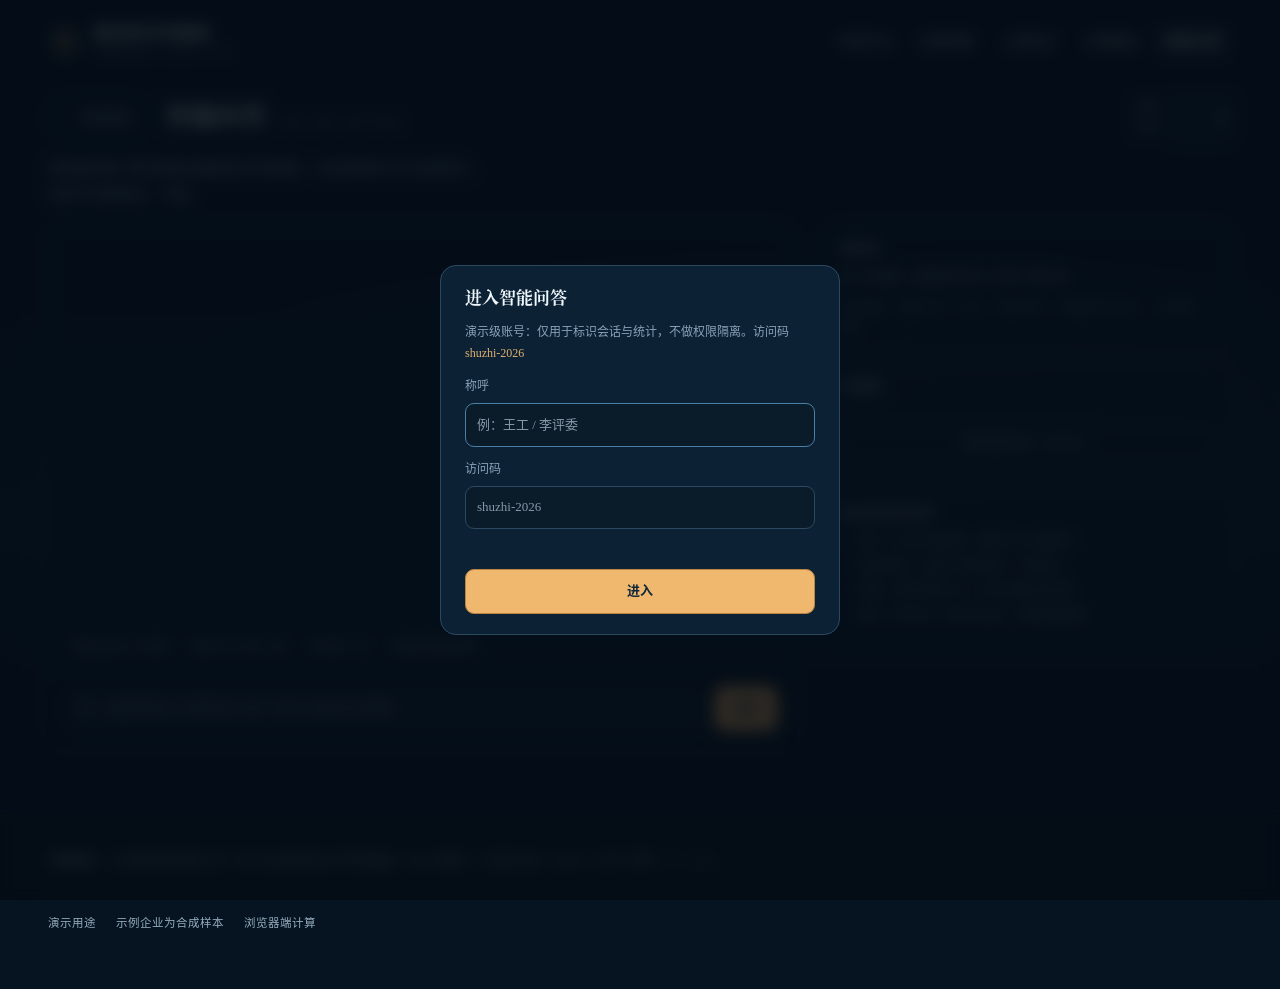
==== ask.html @ d2959f2c "site: 新增智能问答页（多轮/工具调用/检索/编排/可观测/兜底）" ====
<!DOCTYPE html>
<html lang="zh-CN">
<head>
<meta charset="utf-8">
<meta name="viewport" content="width=device-width, initial-scale=1">
<title>智能问答 · 数改指导智能体</title>
<meta name="description" content="按官方判据回答等级、缺口、改造顺序、投入产出与政策依据；每条回答都带可回查的依据。">
<meta name="theme-color" content="#071a2b">
<link rel="icon" href="data:image/svg+xml,%3Csvg xmlns='http://www.w3.org/2000/svg' viewBox='0 0 32 32'%3E%3Crect width='32' height='32' rx='7' fill='%231a1916'/%3E%3Ctext x='16' y='23' font-size='17' text-anchor='middle' fill='%23fbfaf7' font-family='serif'%3E数%3C/text%3E%3C/svg%3E">
<link rel="stylesheet" href="assets/styles.css?v=20261107">
<link rel="stylesheet" href="assets/redesign.css?v=20261107">
<link rel="stylesheet" href="assets/motion-hero.css?v=20261107">
<link rel="stylesheet" href="assets/spectacle.css?v=20261107">
<link rel="stylesheet" href="assets/typography.css?v=20261107">
<link rel="stylesheet" href="assets/continuity.css?v=20261107">
<link rel="stylesheet" href="assets/hero-editorial.css?v=20261107">
<link rel="stylesheet" href="assets/subpage.css?v=20261107">
<link rel="stylesheet" href="assets/ai-card.css?v=20261107">
<link rel="stylesheet" href="assets/agent/agent.css?v=20261107">
</head>
<body class="page-ask">
<a class="skip-link" href="#main">跳到主要内容</a>

<header class="topbar" id="topbar">
  <div class="topbar-inner">
    <a class="brand" href="index.html" aria-label="数改指导智能体 首页">
      <span class="brand-mark" aria-hidden="true">数</span>
      <span class="brand-text">
        <span class="brand-name">数改指导智能体</span>
        <span class="brand-sub">工信厅企业〔2024〕56 号</span>
      </span>
    </a>
    <nav class="topnav" aria-label="页面导航">
      <a href="index.html#method">评测方法</a>
      <a href="index.html#scenario-atlas">应用场景</a>
      <a href="highlights.html">工具亮点</a>
      <a href="report.html">示例报告</a>
      <a href="ask.html" class="is-current" aria-current="page">智能问答</a>
    </nav>
  </div>
</header>

<main id="main" class="ask-shell">

  <section class="subpage-bar ask-bar">
    <div class="subpage-bar-head">
      <a class="subpage-back" href="report.html">
        <span aria-hidden="true">←</span> 返回报告
      </a>
      <h1 class="subpage-title">智能问答 <small>ASK THE ADVISOR</small></h1>
      <div class="ask-fixture">
        <span>示例企业</span>
        <select id="ask-fixture" aria-label="选择示例企业"></select>
      </div>
    </div>
    <p class="subpage-lede">
      回答里的每个数字都来自确定性评测结果，涉及政策的句子会挂原文。检索不到就直说，不编。
    </p>
  </section>

  <div class="ask-grid">

    <section class="ask-chat" aria-label="对话">
      <div id="ask-flow" class="ask-flow" role="log" aria-live="polite"></div>

      <div class="ask-suggest">
        <button type="button" data-q="我现在是什么等级？">我现在是什么等级？</button>
        <button type="button" data-q="还差多少分到 3 级？">还差多少分到 3 级？</button>
        <button type="button" data-q="先改哪一步？">先改哪一步？</button>
        <button type="button" data-q="有哪些政策依据？">有哪些政策依据？</button>
      </div>

      <form id="ask-form" class="ask-composer" autocomplete="off">
        <label class="sr-only" for="ask-input">输入问题</label>
        <input id="ask-input" type="text" placeholder="例：设备管理这个场景现在几级？先补它还是先补质量？" />
        <button type="submit" class="ask-send">发送</button>
      </form>
    </section>

    <aside class="ask-side" aria-label="运行信息">
      <section class="panel">
        <h2 class="panel__title">调用链 <span id="trace-status" class="panel__hint"></span></h2>
        <ol id="trace-list" class="trace">
          <li class="trace__empty">发一条问题，这里会显示这一轮走了哪几步。</li>
        </ol>
        <p class="panel__foot">识别意图 → 编排工具 → 执行 → 组织回答 → 自检数字与引用 →（必要时）兜底</p>
      </section>

      <section class="panel">
        <h2 class="panel__title">可观测</h2>
        <dl id="metrics" class="metrics"></dl>
        <ul id="event-list" class="events"></ul>
        <button id="export-log" type="button" class="panel__btn">导出会话日志（JSONL）</button>
      </section>

      <section class="panel panel--note">
        <h2 class="panel__title">这套问答的边界</h2>
        <ul class="limits">
          <li>数字：只读评测结果，模板不产生新数字</li>
          <li>政策/案例：检索不到就明说，不编条文</li>
          <li>意图：规则匹配为主，问法太偏会走兜底</li>
          <li>账号：演示级，仅标识会话，不做权限隔离</li>
        </ul>
      </section>
    </aside>

  </div>
</main>

<div id="ask-gate" class="gate" hidden>
  <form id="gate-form" class="gate__card">
    <h2>进入智能问答</h2>
    <p class="gate__note">演示级账号：仅用于标识会话与统计，不做权限隔离。访问码 <code>shuzhi-2026</code></p>
    <label class="gate__field">称呼
      <input id="gate-name" type="text" placeholder="例：王工 / 李评委" autocomplete="off">
    </label>
    <label class="gate__field">访问码
      <input id="gate-code" type="password" placeholder="shuzhi-2026">
    </label>
    <p id="gate-error" class="gate__error" role="alert"></p>
    <button type="submit" class="gate__btn">进入</button>
  </form>
</div>

<footer class="footer">
  <div class="footer-inner">
    <p><strong>判据基准</strong>：工业和信息化部办公厅《中小企业数字化水平评测指标（2024 年版）》（工信厅企业〔2024〕56 号）附件（一）（二）。</p>
    <div class="footer-meta">
      <span>演示用途</span>
      <span>示例企业为合成样本</span>
      <span>浏览器端计算</span>
    </div>
  </div>
</footer>

<script src="assets/provenance.js?v=20261107"></script>
<script src="assets/agent/kb.js?v=20261107"></script>
<script src="assets/agent/tools.js?v=20261107"></script>
<script src="assets/agent/graph.js?v=20261107"></script>
<script src="assets/agent/agent.js?v=20261107"></script>
<script src="assets/agent/ui.js?v=20261107"></script>
</body>
</html>
---- assets/styles.css ----
/* ==========================================================================
   数改指导智能体 · 界面体系
   设计语言：审计报告的纸感 × 数据产品的精度
   约束：不用渐变（除首屏微光）、不用大圆角、不用投影堆叠
   ========================================================================== */

/* 深色沉浸：近黑蓝底 + 单一暖光 + 大面积留白 */
:root {
  color-scheme: dark;

  --paper: #08090d;
  --paper-2: #0c0e13;
  --card: #171a21;
  --card-2: #1f232c;

  --ink: #f4f1ea;
  --ink-2: #b6b3ab;
  --ink-3: #8f8c84;
  --ink-4: #6b6861;

  --line: #282c36;
  --line-2: #343945;
  --line-3: #464c5a;

  --accent: #7fb3e8;
  --accent-2: #9dc9f2;
  --accent-wash: #101a26;
  --accent-line: #223344;

  --brass: #eda85a;
  --brass-wash: #1f1709;
  --brass-line: #46331a;

  --clay: #e27e6c;
  --clay-wash: #241312;
  --clay-line: #4a241f;

  --moss: #6ec29a;
  --moss-wash: #0e1e17;

  --mark-bg: rgba(237, 168, 90, .22);
  --glow-warm: rgba(237, 168, 90, .14);
  --glow-cool: rgba(127, 179, 232, .10);

  --shadow-1: 0 1px 2px rgba(0, 0, 0, .5);
  --shadow-2: 0 2px 8px rgba(0, 0, 0, .45), 0 16px 40px -20px rgba(0, 0, 0, .8);
  --shadow-3: 0 1px 3px rgba(0, 0, 0, .5), 0 24px 60px -28px rgba(0, 0, 0, .9);

  --font-display: "PingFang SC", "Hiragino Sans GB", "Microsoft YaHei",
    "Source Han Sans SC", "Noto Sans CJK SC", -apple-system, sans-serif;
  --font-body: -apple-system, BlinkMacSystemFont, "Segoe UI", "PingFang SC",
    "Hiragino Sans GB", "Microsoft YaHei", "Source Han Sans SC", sans-serif;
  --font-mono: "SF Mono", "JetBrains Mono", "Cascadia Mono", Consolas,
    "Liberation Mono", monospace;

  --r-1: 3px;
  --r-2: 6px;
  --r-3: 10px;
  --r-4: 14px;

  --ease-out: cubic-bezier(.22, 1, .36, 1);
  --ease-in-out: cubic-bezier(.65, 0, .35, 1);
  --t-fast: 140ms;
  --t-mid: 260ms;
  --t-slow: 520ms;
  --t-reveal: 780ms;

  --measure: 1120px;
  --gutter: clamp(20px, 4vw, 48px);
}

* { box-sizing: border-box; }
[hidden] { display: none !important; }

html {
  -webkit-text-size-adjust: 100%;
  scroll-behavior: smooth;
  background: var(--paper);
}

/* 全站两束环境光，只做氛围，不承载信息 */
body::before {
  content: "";
  position: fixed; inset: 0; z-index: 0; pointer-events: none;
  background:
    radial-gradient(1100px 620px at 76% -12%, var(--glow-warm), transparent 62%),
    radial-gradient(900px 520px at 4% 4%, var(--glow-cool), transparent 58%);
}
body > * { position: relative; z-index: 1; }

body {
  margin: 0;
  background: var(--paper);
  color-scheme: dark;
  color: var(--ink);
  font-family: var(--font-body);
  font-size: 15px;
  line-height: 1.72;
  -webkit-font-smoothing: antialiased;
  text-rendering: optimizeLegibility;
}

h1, h2, h3, h4 {
  margin: 0;
  font-weight: 500;
  line-height: 1.28;
  letter-spacing: -.005em;
}
p { margin: 0 0 .7em; }
a { color: var(--accent); text-decoration: none; }
a:hover { text-decoration: underline; text-underline-offset: 3px; }

code, .mono { font-family: var(--font-mono); font-variant-numeric: tabular-nums; }

:focus-visible {
  outline: 2px solid var(--accent);
  outline-offset: 3px;
  border-radius: 2px;
}

.sr-only {
  position: absolute; width: 1px; height: 1px; padding: 0; margin: -1px;
  overflow: hidden; clip: rect(0 0 0 0); white-space: nowrap; border: 0;
}

.skip-link {
  position: fixed; left: 12px; top: -100px; z-index: 200;
  background: var(--ink); color: var(--paper);
  padding: 10px 18px; border-radius: var(--r-2); font-size: 14px;
  transition: top var(--t-fast) var(--ease-out);
}
.skip-link:focus { top: 12px; }

/* ---------------------------------------------------------------- 顶栏 */

.topbar {
  position: fixed; top: 0; left: 0; right: 0; z-index: 60;
  background: transparent;
  border-bottom: 1px solid transparent;
  transition: border-color var(--t-mid) var(--ease-out),
    background var(--t-mid) var(--ease-out),
    backdrop-filter var(--t-mid) var(--ease-out);
}
.topbar.is-stuck {
  background: rgba(8, 9, 13, .82);
  backdrop-filter: saturate(180%) blur(16px);
  -webkit-backdrop-filter: saturate(180%) blur(16px);
  border-bottom-color: var(--line);
}

.topbar-inner {
  max-width: var(--measure);
  margin: 0 auto;
  padding: 14px var(--gutter);
  display: flex; align-items: center; gap: 20px;
}

.brand { display: flex; align-items: center; gap: 11px; min-width: 0; text-decoration: none; }
.brand:hover { text-decoration: none; }
.brand-mark {
  width: 30px; height: 30px; flex: none;
  display: grid; place-items: center;
  background: rgba(255, 255, 255, .92); color: #12110d;
  border-radius: var(--r-2);
  font-family: var(--font-display);
  font-size: 15px; line-height: 1;
  padding-top: 2px;
}
.brand-text { display: flex; flex-direction: column; line-height: 1.3; min-width: 0; }
.brand-name {
  font-size: 15px; font-weight: 500; color: #fff; letter-spacing: .01em;
}
.brand-sub {
  font-size: 11.5px; color: rgba(255, 255, 255, .5); letter-spacing: .04em;
  font-family: var(--font-mono);
}

.topnav { margin-left: auto; display: flex; align-items: center; gap: 4px; }
.topnav a {
  font-size: 13.5px; color: rgba(255, 255, 255, .74); padding: 6px 11px;
  border-radius: var(--r-2); transition: background var(--t-fast) var(--ease-out),
    color var(--t-fast) var(--ease-out);
}
.topnav a:hover { background: rgba(255, 255, 255, .1); color: #fff; text-decoration: none; }

.status {
  display: inline-flex; align-items: center; gap: 7px;
  font-size: 12px; color: rgba(255, 255, 255, .72);
  padding: 5px 11px;
  border: 1px solid rgba(255, 255, 255, .2);
  border-radius: 100px;
  white-space: nowrap;
}
.status::before {
  content: ""; width: 6px; height: 6px; border-radius: 50%;
  background: var(--ink-4);
  transition: background var(--t-mid) var(--ease-out);
}
.status[data-state="online"] { color: #9fd4bb; border-color: rgba(255, 255, 255, .2); }
.status[data-state="online"]::before { background: var(--moss); box-shadow: 0 0 0 3px var(--moss-wash); }
.status[data-state="local"] { color: var(--brass); }
.status[data-state="local"]::before { background: var(--brass); box-shadow: 0 0 0 3px var(--brass-wash); }

/* ---------------------------------------------------------------- 首屏（摄影图 + 叠字） */

.hero {
  position: relative;
  min-height: clamp(600px, 90vh, 960px);
  display: flex; align-items: center;
  overflow: hidden;
  border-bottom: 1px solid var(--line);
}

.hero-bg {
  position: absolute; inset: 0;
  background: #06070a;
  overflow: hidden;
}
/* 图与遮罩分离：滤镜只作用于照片，不污染渐变 */
.hero-bg::before {
  content: "";
  position: absolute; inset: -2%;
  background: url("img/hero-golden.jpg") center right / cover no-repeat;
  filter: brightness(1.02) saturate(1.02) contrast(1.02);
  animation: hero-drift 28s var(--ease-out) forwards;
}
.hero-bg::after {
  content: "";
  position: absolute; inset: 0;
  background:
    linear-gradient(100deg,
      rgba(5, 6, 9, .97) 0%,
      rgba(5, 6, 9, .93) 26%,
      rgba(5, 6, 9, .72) 46%,
      rgba(5, 6, 9, .18) 66%,
      rgba(5, 6, 9, 0) 78%),
    linear-gradient(180deg,
      rgba(5, 6, 9, .55) 0%,
      rgba(5, 6, 9, 0) 16%,
      rgba(5, 6, 9, 0) 68%,
      rgba(8, 9, 13, .96) 100%);
}

@keyframes hero-drift {
  from { transform: scale(1.08); }
  to { transform: scale(1.0); }
}

.hero-copy {
  position: relative;
  max-width: 1120px;
  width: 100%;
  margin: 0 auto;
  padding: 110px var(--gutter) 96px;
}

.eyebrow {
  display: inline-flex; align-items: center; gap: 10px;
  font-size: 11.5px; letter-spacing: .1em;
  color: rgba(255, 255, 255, .62);
  font-family: var(--font-mono);
  margin-bottom: 30px;
  text-transform: none;
}
.eyebrow::before {
  content: ""; width: 26px; height: 1px; background: rgba(255, 255, 255, .42);
}

.hero h1 {
  font-family: var(--font-display);
  font-size: clamp(31px, 5.2vw, 72px);
  line-height: 1.1;
  letter-spacing: -.04em;
  font-weight: 700;
  color: #ffffff;
  max-width: 13.6em;
  text-shadow: 0 2px 40px rgba(0, 0, 0, .5);
}
.hero h1 em {
  font-style: normal;
  color: #f5c381;
}

.lede {
  margin-top: 28px;
  font-size: 15px;
  line-height: 1.85;
  color: rgba(255, 255, 255, .78);
  max-width: 31em;
  text-shadow: 0 1px 20px rgba(0, 0, 0, .5);
}

.hero-actions { display: flex; gap: 12px; flex-wrap: wrap; margin-top: 38px; }

.btn {
  font: inherit; font-size: 14px;
  cursor: pointer;
  padding: 12px 24px;
  border-radius: 100px;
  border: 1px solid rgba(255, 255, 255, .2);
  background: rgba(255, 255, 255, .06);
  color: #fff;
  backdrop-filter: blur(12px);
  -webkit-backdrop-filter: blur(12px);
  display: inline-flex; align-items: center; gap: 8px;
  transition: background var(--t-fast) var(--ease-out),
    border-color var(--t-fast) var(--ease-out),
    transform var(--t-fast) var(--ease-out),
    box-shadow var(--t-fast) var(--ease-out);
}
.btn:hover { background: rgba(255, 255, 255, .14); border-color: rgba(255, 255, 255, .34); }
.btn:active { transform: scale(.985); }
.btn[disabled] { opacity: .5; cursor: not-allowed; transform: none; }

.btn-primary {
  background: #ffffff;
  border-color: #ffffff;
  color: #12110d;
  font-weight: 500;
  backdrop-filter: none;
  box-shadow: 0 6px 26px -8px rgba(0, 0, 0, .6);
}
.btn-primary:hover {
  background: #f4ede0; border-color: #f4ede0; color: #12110d;
  box-shadow: 0 10px 36px -8px rgba(0, 0, 0, .7);
}
.btn-ghost { background: transparent; border-color: transparent; color: var(--ink-2); backdrop-filter: none; }
.btn-ghost:hover { background: var(--card); border-color: transparent; }

.arrow { transition: transform var(--t-fast) var(--ease-out); }
.btn:hover .arrow { transform: translateX(3px); }

.hero-trust {
  margin-top: 56px;
  display: flex; gap: 22px; flex-wrap: wrap;
  font-size: 11px;
  color: rgba(255, 255, 255, .5);
  font-family: var(--font-mono);
  letter-spacing: .06em;
}
.hero-trust span { position: relative; padding-left: 13px; }
.hero-trust span::before {
  content: "";
  position: absolute; left: 0; top: 50%;
  width: 3px; height: 3px; margin-top: -1.5px;
  background: rgba(255, 255, 255, .42);
}

/* ---------------------------------------------------------- 方法三段 */

.method {
  max-width: var(--measure);
  margin: 0 auto;
  padding: clamp(56px, 7vw, 104px) var(--gutter) clamp(48px, 6vw, 88px);
  display: grid;
  grid-template-columns: repeat(3, 1fr);
  gap: 0;
}
.method article {
  padding: 0 clamp(20px, 2.4vw, 36px);
  border-left: 1px solid var(--line);
  position: relative;
}
.method article:first-child { border-left: 0; padding-left: 0; }
.method .num {
  font-family: var(--font-mono);
  font-size: 26px;
  line-height: 1;
  color: var(--brass);
  letter-spacing: -.02em;
  display: block;
  margin-bottom: 22px;
  opacity: .9;
}
.method h3 {
  font-size: 17px;
  color: var(--ink);
  margin-bottom: 10px;
  letter-spacing: -.01em;
}
.method p {
  font-size: 13.5px;
  color: var(--ink-3);
  margin: 0;
  line-height: 1.75;
  max-width: 26em;
}

/* ---------------------------------------------------------- 开始入口 */

.start {
  max-width: var(--measure);
  margin: 0 auto;
  padding: clamp(40px, 5vw, 72px) var(--gutter);
}
.start-inner {
  display: flex; align-items: center; gap: 32px; flex-wrap: wrap;
  padding: 30px 34px;
  border: 1px solid var(--line-2);
  border-radius: var(--r-4);
  background: linear-gradient(135deg, var(--card) 0%, var(--card-2) 100%);
  position: relative;
  overflow: hidden;
}
.start-inner::before {
  content: "";
  position: absolute; left: 0; top: 0; bottom: 0; width: 2px;
  background: var(--brass);
}
.start-copy { flex: 1 1 340px; min-width: 0; }
.start-copy h2 {
  font-size: clamp(18px, 2.1vw, 23px);
  margin-bottom: 9px;
  color: var(--ink);
  letter-spacing: -.015em;
}
.start-copy p {
  font-size: 13.5px; color: var(--ink-3); margin: 0; line-height: 1.7;
  max-width: 42em;
}
.start-actions { display: flex; gap: 10px; flex-wrap: wrap; }
.start-meta {
  display: flex; gap: 18px; flex-wrap: wrap;
  margin-top: 16px; font-size: 11px; color: var(--ink-4);
  font-family: var(--font-mono); letter-spacing: .04em;
}

/* ---------------------------------------------------------------- 面板 */

.section {
  max-width: var(--measure);
  margin: 0 auto;
  padding: clamp(40px, 5vw, 64px) var(--gutter);
}

.section-head { margin-bottom: 28px; }
.section-head h2 {
  font-family: var(--font-display);
  font-size: clamp(22px, 2.6vw, 30px);
  letter-spacing: -.01em;
}
.section-head p {
  margin-top: 8px; font-size: 13.5px; color: var(--ink-3); max-width: 46em;
}

/* 表单 */
.field-grid {
  display: grid; gap: 16px;
  grid-template-columns: repeat(auto-fit, minmax(180px, 1fr));
}
.field { display: flex; flex-direction: column; gap: 6px; min-width: 0; }
.field.wide { grid-column: span 2; }
.field > span {
  font-size: 12px; color: var(--ink-3); display: flex; align-items: baseline; gap: 6px;
}
.field .unit { color: var(--ink-4); font-size: 11px; font-family: var(--font-mono); }
.field input, .field select, select, input[type="text"], input[type="number"] {
  font: inherit; font-size: 14px;
  padding: 9px 11px;
  border: 1px solid var(--line-2);
  border-radius: var(--r-2);
  background: var(--card);
  color: var(--ink);
  width: 100%;
  transition: border-color var(--t-fast) var(--ease-out),
    box-shadow var(--t-fast) var(--ease-out);
}
.field input:hover, select:hover { border-color: var(--ink-4); }
.field input:focus, select:focus {
  outline: none;
  border-color: var(--accent);
  box-shadow: 0 0 0 3px var(--accent-wash);
}

.group-block { border: 0; padding: 0; margin: 0 0 34px; }
.group-block > legend {
  padding: 0 0 12px;
  font-size: 13px; font-weight: 500; color: var(--ink);
  border-bottom: 1px solid var(--line);
  width: 100%;
  display: flex; align-items: center; gap: 10px;
}
.group-block > legend .hint-inline { font-size: 11.5px; color: var(--ink-4); font-weight: 400; }

/* 折叠组 */
.acc {
  border: 1px solid var(--line);
  border-radius: var(--r-3);
  background: var(--card);
  margin-bottom: 10px;
  overflow: hidden;
}
.acc > summary {
  cursor: pointer; list-style: none;
  padding: 13px 16px;
  display: flex; align-items: center; gap: 10px;
  font-size: 13.5px; font-weight: 500; color: var(--ink);
  background: var(--card-2);
  transition: background var(--t-fast) var(--ease-out);
}
.acc > summary::-webkit-details-marker { display: none; }
.acc > summary:hover { background: var(--paper-2); }
.acc > summary .caret {
  width: 14px; color: var(--ink-4); flex: none;
  transition: transform var(--t-mid) var(--ease-out);
}
.acc[open] > summary .caret { transform: rotate(90deg); }
.acc > summary .count {
  margin-left: auto; font-size: 11.5px; color: var(--ink-3);
  font-weight: 400; font-family: var(--font-mono);
}
.acc > summary .dots { display: flex; gap: 3px; margin-left: 8px; }
.acc > summary .dot {
  width: 5px; height: 5px; border-radius: 50%; background: var(--line-2);
}
.acc > summary .dot.on { background: var(--accent); }

.acc-body { padding: 4px 16px 16px; }

/* 采集项 */
.item {
  padding: 16px 0;
  border-bottom: 1px solid var(--line);
}
.item:last-child { border-bottom: 0; }
.item-head { display: flex; align-items: baseline; gap: 9px; flex-wrap: wrap; margin-bottom: 8px; }
.item-no {
  font-family: var(--font-mono); font-size: 11px;
  color: var(--ink-2); background: var(--paper-2);
  border: 1px solid var(--line);
  border-radius: var(--r-1);
  padding: 0 5px;
  flex: none;
}
.item-title { font-size: 13.5px; color: var(--ink); line-height: 1.55; }
.item-meta {
  font-size: 11px; color: var(--ink-4); font-family: var(--font-mono);
  width: 100%;
}
.item select { max-width: 44em; }

.opts { display: grid; gap: 6px; }
.opt {
  display: flex; gap: 9px; align-items: flex-start;
  font-size: 13px; color: var(--ink-2); line-height: 1.6;
  padding: 5px 8px;
  border-radius: var(--r-1);
  cursor: pointer;
  transition: background var(--t-fast) var(--ease-out);
}
.opt:hover { background: var(--paper-2); }
.opt input { margin: 4px 0 0; flex: none; accent-color: var(--accent); }

.level-radios { display: flex; gap: 6px; flex-wrap: wrap; }
.level-radio {
  display: inline-flex; align-items: center; gap: 6px;
  font-size: 12.5px; color: var(--ink-2);
  padding: 5px 11px 5px 9px;
  border: 1px solid var(--line-2);
  border-radius: 100px;
  cursor: pointer;
  transition: all var(--t-fast) var(--ease-out);
}
.level-radio:hover { border-color: var(--ink-3); }
.level-radio:has(input:checked) {
  border-color: var(--accent); background: var(--accent-wash); color: var(--accent);
}
.level-radio input { margin: 0; accent-color: var(--accent); }

.level-desc {
  margin-top: 9px; font-size: 12.5px; line-height: 1.65;
  color: var(--ink-2);
  border-left: 2px solid var(--accent-line);
  padding-left: 11px;
  max-width: 54em;
}
.level-desc.none { color: var(--ink-4); border-left-color: var(--line-2); }

.official-levels { margin-top: 9px; }
.official-levels > summary {
  cursor: pointer; font-size: 12px; color: var(--ink-3);
  list-style: none; display: inline-flex; align-items: center; gap: 5px;
}
.official-levels > summary::-webkit-details-marker { display: none; }
.official-levels > summary::before { content: "▸"; font-size: 10px; }
.official-levels[open] > summary::before { content: "▾"; }
.official-levels dl { margin: 9px 0 0; display: grid; gap: 7px; }
.official-levels dt { font-size: 11.5px; color: var(--ink-4); font-family: var(--font-mono); }
.official-levels dd { margin: 0 0 7px; font-size: 12.5px; color: var(--ink-2); line-height: 1.68; max-width: 54em; }

.fixture-bar {
  display: flex; align-items: center; gap: 10px; flex-wrap: wrap;
  padding: 12px 16px;
  margin-bottom: 22px;
  border: 1px solid var(--line);
  border-radius: var(--r-3);
  background: var(--card);
}
.fixture-bar .label { font-size: 12px; color: var(--ink-3); }
.fixture-bar select { width: auto; max-width: 320px; font-size: 13px; }

.form-foot {
  display: flex; align-items: center; gap: 12px; flex-wrap: wrap;
  padding-top: 8px;
}
.form-status { font-size: 13px; color: var(--ink-3); }
.form-status.error { color: var(--clay); }

/* 进度 */
.progress {
  position: sticky; top: 60px; z-index: 20;
  margin: 0 calc(var(--gutter) * -.5) 18px;
  padding: 10px calc(var(--gutter) * .5);
  background: color-mix(in srgb, var(--paper) 92%, transparent);
  backdrop-filter: blur(8px);
  display: flex; align-items: center; gap: 14px;
}
.progress-bar {
  flex: 1; height: 4px; background: rgba(255, 255, 255, .08);
  border-radius: 2px; overflow: hidden;
}
.progress-fill {
  height: 100%; width: 0;
  background: linear-gradient(90deg, #b8792f, #eda85a);
  box-shadow: 0 0 12px rgba(237, 168, 90, .45);
  transition: width var(--t-slow) var(--ease-out);
}
.progress-text {
  font-size: 11.5px; color: var(--ink-3);
  font-family: var(--font-mono); white-space: nowrap;
}

/* ---------------------------------------------------------------- 结果 */

.result-head {
  max-width: var(--measure); margin: 0 auto;
  padding: clamp(40px, 4.4vw, 58px) var(--gutter) 0;
  scroll-margin-top: 62px;
}
.section, .start { scroll-margin-top: 62px; }

.gauge {
  display: grid;
  grid-template-columns: auto minmax(0, 1fr);
  gap: clamp(24px, 4vw, 56px);
  align-items: start;
  padding-bottom: 28px;
  border-bottom: 1px solid var(--line);
}
.gauge-score {
  display: flex; align-items: baseline; gap: 6px;
}
.gauge-num {
  font-family: var(--font-mono);
  font-size: clamp(56px, 8vw, 84px);
  line-height: .92;
  letter-spacing: -.04em;
  font-weight: 500;
  font-variant-numeric: tabular-nums;
  color: var(--ink);
}
.gauge-max { font-size: 15px; color: var(--ink-4); font-family: var(--font-mono); }
.gauge-label {
  font-size: 11.5px; color: var(--ink-3); letter-spacing: .05em;
  text-transform: uppercase; font-family: var(--font-mono);
  margin-bottom: 8px;
}
.gauge-right { padding-top: 2px; }

.level-title { display: flex; align-items: center; gap: 12px; flex-wrap: wrap; margin-bottom: 16px; }
.level-name {
  font-family: var(--font-display);
  font-size: clamp(20px, 2.4vw, 26px);
  color: var(--ink);
}
.level-chip {
  font-size: 11.5px; padding: 3px 10px; border-radius: 100px;
  border: 1px solid var(--accent-line); background: var(--accent-wash);
  color: var(--accent);
  font-family: var(--font-mono);
}

.gauge .rail { height: 8px; }
.gauge .rail-labels { font-size: 10.5px; margin-top: 9px; }
/* 分数刻度尺：门槛刻度 + 暖光进度 + 指针 */
.scale { margin-top: 18px; }
.rail {
  position: relative;
  height: 8px;
  border-radius: 4px;
  background: rgba(255, 255, 255, .07);
  box-shadow: inset 0 0 0 1px rgba(255, 255, 255, .04);
}
.rail.rail-sm { height: 6px; border-radius: 3px; }
.rail-fill {
  position: absolute; left: 0; top: 0; bottom: 0;
  border-radius: 4px;
  background: linear-gradient(90deg, #b8792f, #eda85a);
  box-shadow: 0 0 18px rgba(237, 168, 90, .45);
  width: 0;
  transition: width 1150ms var(--ease-out);
}
.rail.rail-sm .rail-fill { border-radius: 3px; }
.rail-ticks { position: absolute; inset: 0; }
.rail-ticks i {
  position: absolute; top: -2px; bottom: -2px; width: 1px;
  background: var(--paper);
  opacity: .55;
}
.rail-knob {
  position: absolute; top: 50%;
  width: 12px; height: 12px; margin: -6px 0 0 -6px;
  border-radius: 50%;
  background: #fdf6ea;
  box-shadow: 0 0 0 2px rgba(237, 168, 90, .9), 0 0 20px rgba(237, 168, 90, .55);
  transition: left 1150ms var(--ease-out);
}
.rail.rail-sm .rail-knob { width: 9px; height: 9px; margin: -4.5px 0 0 -4.5px; box-shadow: 0 0 0 1.5px rgba(237, 168, 90, .9), 0 0 14px rgba(237, 168, 90, .5); }
.rail-labels {
  display: flex; justify-content: space-between;
  margin-top: 9px;
  font-family: var(--font-mono);
  font-size: 10px;
  color: var(--ink-3);
  font-variant-numeric: tabular-nums;
}

.scale-ticks {
  position: relative; height: 14px; margin-top: 2px;
}
.scale-ticks span {
  position: absolute; transform: translateX(-50%);
  font-size: 10px; color: var(--ink-4); font-family: var(--font-mono);
}

.gap-line {
  margin-top: 14px; font-size: 13px; color: var(--ink-2);
  display: flex; align-items: baseline; gap: 8px; flex-wrap: wrap;
}
.gap-line b { color: var(--clay); font-weight: 500; }

.judge-strip {
  display: grid; grid-template-columns: repeat(4, 1fr); gap: 1px;
  background: var(--line);
  border: 1px solid var(--line);
  border-radius: var(--r-3);
  overflow: hidden;
  margin-top: 22px;
}
.judge {
  background: var(--card);
  padding: 12px 14px;
  display: flex; flex-direction: column; gap: 4px;
}
.judge .lv { font-size: 11px; color: var(--ink-4); font-family: var(--font-mono); }
.judge .nm { font-size: 13px; color: var(--ink-2); }
.judge .st { font-size: 11px; margin-top: 2px; }
.judge.ok .st { color: var(--moss); }
.judge.ok { background: var(--card); box-shadow: inset 0 2px 0 var(--moss); }
.judge.miss .st { color: var(--ink-4); }
.judge.ok .nm { color: var(--ink); font-weight: 500; }

/* 结果布局：目录 + 正文 */
.result-layout {
  max-width: var(--measure);
  margin: 0 auto;
  padding: 0 var(--gutter) clamp(56px, 8vw, 96px);
  display: grid;
  grid-template-columns: 168px minmax(0, 1fr);
  gap: clamp(24px, 4vw, 56px);
  align-items: start;
}

.toc {
  position: sticky; top: 84px;
  display: flex; flex-direction: column; gap: 2px;
  padding-top: 8px;
}
.toc-label {
  font-size: 11px; color: var(--ink-4); letter-spacing: .06em;
  font-family: var(--font-mono);
  margin-bottom: 8px;
}
.toc a {
  font-size: 13px; color: var(--ink-3);
  padding: 7px 10px; border-radius: var(--r-2);
  border-left: 2px solid transparent;
  transition: all var(--t-fast) var(--ease-out);
  display: flex; align-items: center; gap: 8px;
}
.toc a:hover { color: var(--ink); background: var(--paper-2); text-decoration: none; }
.toc a.active {
  color: var(--accent); border-left-color: var(--accent);
  background: var(--accent-wash);
}
.toc a .n { font-family: var(--font-mono); font-size: 10.5px; opacity: .6; }

.result-body { min-width: 0; }

.out-section {
  padding: clamp(28px, 4vw, 44px) 0;
  border-top: 1px solid var(--line);
  scroll-margin-top: 84px;
}
.out-section:first-child { border-top: 0; padding-top: 20px; }

.out-head {
  display: flex; align-items: baseline; gap: 12px; margin-bottom: 20px;
}
.out-head h3 {
  font-family: var(--font-display);
  font-size: clamp(18px, 2.2vw, 23px);
  color: var(--ink);
}
.out-head .n {
  font-family: var(--font-mono); font-size: 11px; color: var(--ink-4);
  letter-spacing: .06em;
}
.out-head .sub { font-size: 12.5px; color: var(--ink-4); margin-left: auto; text-align: right; }

/* 诊断卡 */
.diag {
  border: 1px solid var(--line);
  border-radius: var(--r-3);
  background: var(--card);
  padding: 18px 20px;
  margin-bottom: 12px;
  position: relative;
  overflow: hidden;
}
.diag::before {
  content: ""; position: absolute; left: 0; top: 0; bottom: 0; width: 2px;
  background: var(--accent-line);
}
.diag[data-tone="clay"]::before { background: var(--clay); }
.diag[data-tone="brass"]::before { background: var(--brass); }
.diag[data-tone="accent"]::before { background: var(--accent); }

.diag-head { display: flex; align-items: baseline; gap: 10px; flex-wrap: wrap; margin-bottom: 8px; }
.diag-kind {
  font-size: 10.5px; letter-spacing: .05em;
  padding: 2px 7px; border-radius: var(--r-1);
  background: var(--paper-2); color: var(--ink-3);
  font-family: var(--font-mono);
}
.diag[data-tone="clay"] .diag-kind { background: var(--clay-wash); color: var(--clay); }
.diag h4 { font-size: 15px; color: var(--ink); font-weight: 500; line-height: 1.5; }
.diag-quote {
  font-size: 13px; color: var(--ink-2); line-height: 1.7;
  border-left: 2px solid var(--line-2);
  padding-left: 12px; margin: 10px 0 0;
}
.diag-meta {
  margin: 12px 0 0; padding: 0; list-style: none;
  display: flex; flex-wrap: wrap; gap: 5px 18px;
  font-size: 11.5px; color: var(--ink-3);
}
.diag-meta b { color: var(--ink-2); font-weight: 500; font-family: var(--font-mono); }

/* 证据 */
.ev { margin-top: 12px; }
.ev > summary {
  cursor: pointer; list-style: none;
  font-size: 12px; color: var(--accent);
  display: inline-flex; align-items: center; gap: 6px;
  padding: 3px 0;
}
.ev > summary::-webkit-details-marker { display: none; }
.ev > summary .caret { transition: transform var(--t-mid) var(--ease-out); font-size: 10px; }
.ev[open] > summary .caret { transform: rotate(90deg); }
.ev-body { margin-top: 10px; display: grid; gap: 8px; }
.ev-card {
  background: var(--card-2);
  border: 1px solid var(--line);
  border-left: 2px solid var(--line-3);
  border-radius: var(--r-2);
  padding: 10px 12px;
  font-size: 12px;
  line-height: 1.65;
}
.ev-card[data-kind="采集项"] { border-left-color: var(--accent); }
.ev-card[data-kind="场景"] { border-left-color: var(--moss); }
.ev-card[data-kind="判据"] { border-left-color: var(--brass); }
.ev-card[data-kind="案例"] { border-left-color: var(--clay); }
.ev-card[data-kind="政策"] { border-left-color: var(--accent); }
.ev-ref {
  font-family: var(--font-mono); font-size: 10.5px; color: var(--ink-4);
  margin-right: 6px;
}
.ev-title { font-size: 12px; color: var(--ink); font-weight: 500; }
.ev-quote { margin: 5px 0 0; color: var(--ink-2); }
.ev-note { margin: 4px 0 0; color: var(--ink-3); font-size: 11.5px; }
.ev-src { margin: 5px 0 0; color: var(--ink-4); font-size: 11px; }

/* 路径时间线 */
.timeline { position: relative; padding-left: 26px; }
.timeline::before {
  content: ""; position: absolute; left: 7px; top: 6px; bottom: 6px;
  width: 1px; background: var(--line);
}
.timeline-progress {
  position: absolute; left: 7px; top: 6px; width: 1px;
  background: var(--accent);
  height: 0;
  transition: height 80ms linear;
}
.step { position: relative; padding-bottom: 22px; }
.step:last-child { padding-bottom: 0; }
.step::before {
  content: ""; position: absolute; left: -23px; top: 7px;
  width: 7px; height: 7px; border-radius: 50%;
  background: var(--paper); border: 1.5px solid var(--line-3);
  transition: border-color var(--t-mid) var(--ease-out),
    background var(--t-mid) var(--ease-out);
}
.step.is-in::before { border-color: var(--accent); background: var(--accent); }

.step-card {
  border: 1px solid var(--line);
  border-radius: var(--r-3);
  background: var(--card);
  padding: 16px 18px;
}
.step-top { display: flex; align-items: baseline; gap: 10px; flex-wrap: wrap; margin-bottom: 10px; }
.step-no {
  font-family: var(--font-mono); font-size: 10.5px;
  color: var(--accent); background: var(--accent-wash);
  border-radius: 100px; padding: 2px 9px;
  white-space: nowrap;
}
.step-title { font-size: 14.5px; color: var(--ink); font-weight: 500; }

.pairs { display: grid; gap: 10px 22px; grid-template-columns: repeat(auto-fit, minmax(150px, 1fr)); }
.pair { display: flex; flex-direction: column; gap: 2px; min-width: 0; }
.pair dt { font-size: 10.5px; color: var(--ink-4); letter-spacing: .03em; font-family: var(--font-mono); }
.pair dd { margin: 0; font-size: 12.5px; color: var(--ink-2); line-height: 1.6; }

.step-accept {
  margin-top: 12px; padding: 10px 12px;
  background: var(--card-2); border-radius: var(--r-2);
  font-size: 12.5px; color: var(--ink-2); line-height: 1.68;
}
.step-accept b {
  display: block; font-size: 10.5px; color: var(--ink-4);
  letter-spacing: .05em; margin-bottom: 3px; font-weight: 500;
  font-family: var(--font-mono);
}

.step-cause {
  margin-top: 12px;
  border-left: 2px solid var(--brass-line);
  padding: 2px 0 2px 12px;
  display: grid; gap: 5px;
}
.step-cause > b {
  font-size: 10.5px; color: var(--ink-4); letter-spacing: .05em;
  font-family: var(--font-mono); font-weight: 500;
}
.cause-line { margin: 0; font-size: 12.5px; color: var(--ink-2); line-height: 1.68; }
.cause-tag {
  display: inline-block; margin-right: 7px;
  font-size: 10px; color: var(--brass);
  border: 1px solid var(--brass-line); border-radius: 2px;
  padding: 0 4px; vertical-align: 1px;
}

/* 排序表 */
.table-wrap {
  border: 1px solid var(--line);
  border-radius: var(--r-3);
  overflow: hidden;
  background: var(--card);
}
.table-scroll { overflow-x: auto; -webkit-overflow-scrolling: touch; }
.table-scroll { overflow-x: auto; -webkit-overflow-scrolling: touch; }
table { border-collapse: collapse; width: 100%; font-size: 13px; table-layout: fixed; }
table.rank-table th:nth-child(1) { width: 54px; }
table.rank-table th:nth-child(3) { width: 66px; }
table.rank-table th:nth-child(4),
table.rank-table th:nth-child(5) { width: 104px; }
table.rank-table th:nth-child(6) { width: 118px; }
table.rank-table th:nth-child(7) { width: 138px; }
table.rank-table .ev > summary { font-size: 11.5px; white-space: nowrap; }
table.gap-table th:nth-child(1) { width: 44px; }
table.gap-table th:nth-child(2) { width: 62px; }
table.gap-table th:nth-child(4) { width: 104px; }
table.gap-table th:nth-child(5) { width: 80px; }
table.gap-table th:nth-child(6) { width: 104px; }
thead th {
  text-align: left; padding: 10px 14px;
  font-size: 11px; color: var(--ink-4); font-weight: 500;
  letter-spacing: .04em;
  background: var(--card-2);
  border-bottom: 1px solid var(--line);
  white-space: nowrap;
}
tbody td {
  padding: 13px 14px;
  border-bottom: 1px solid var(--line);
  vertical-align: middle;
  color: var(--ink-2);
}
tbody tr:last-child td { border-bottom: 0; }
tbody tr { transition: background var(--t-fast) var(--ease-out); }
tbody tr:hover { background: var(--paper-2); }
td.num {
  font-family: var(--font-mono); font-variant-numeric: tabular-nums;
  white-space: nowrap; text-align: right;
}
table.rank-table th:nth-child(4),
table.rank-table th:nth-child(5),
table.rank-table th:nth-child(6) { text-align: right; }
table.gap-table th:nth-child(4) { text-align: left; }
table.gap-table tbody td { padding: 9px 14px; }
table.gap-table .mono { font-family: var(--font-mono); font-variant-numeric: tabular-nums; }
table.gap-table .dim { color: var(--ink-3); }
td:nth-child(2) { color: var(--ink); }
.rank {
  font-family: var(--font-mono); font-size: 12px; color: var(--ink-4);
  font-variant-numeric: tabular-nums;
}
.rank.top { color: var(--brass); }

.tag-type {
  font-size: 11px; padding: 1px 7px; border-radius: 100px;
  border: 1px solid var(--line-2); color: var(--ink-3);
  white-space: nowrap;
}
.tag-type.is-constraint {
  border-color: var(--brass-line); color: var(--brass); background: var(--brass-wash);
}
.placeholder-note {
  font-size: 12.5px; color: var(--ink-3);
  margin: 0 0 12px; line-height: 1.68;
}

.roi-bar {
  position: relative; height: 4px; background: var(--line);
  border-radius: 2px; margin-top: 6px; overflow: hidden;
  min-width: 64px;
}
.roi-bar span {
  position: absolute; left: 0; top: 0; bottom: 0;
  background: var(--brass); border-radius: 2px;
  width: 0;
  transition: width 900ms var(--ease-out);
}
.roi-bar span.low { background: var(--brass-line); }

caption {
  caption-side: top; text-align: left;
  padding: 12px 14px;
  font-size: 11.5px; color: var(--ink-3); line-height: 1.6;
  border-bottom: 1px solid var(--line);
  background: var(--card);
}

/* 不建议做 */
.donot {
  margin-top: 14px;
  border: 1px solid var(--clay-line);
  border-radius: var(--r-3);
  background: var(--card);
  padding: 16px 18px;
}
.donot-head {
  display: flex; align-items: center; gap: 9px; margin-bottom: 12px;
}
.donot-head h4 {
  font-size: 14px; color: var(--clay); font-weight: 500;
}
.donot-item {
  padding: 12px 0; border-top: 1px dashed var(--line);
}
.donot-item:first-of-type { border-top: 0; padding-top: 0; }
.donot-item .pat {
  font-family: var(--font-mono); font-size: 10.5px;
  color: var(--clay); background: var(--clay-wash);
  border-radius: var(--r-1); padding: 1px 6px;
  margin-right: 7px;
}
.donot-item strong { font-size: 13.5px; font-weight: 500; color: var(--ink); }
.donot-item p { font-size: 12.5px; color: var(--ink-2); margin: 7px 0 0; line-height: 1.65; }
.donot-item .basis { font-size: 11.5px; color: var(--ink-3); margin-top: 5px; }

/* 政策 */
.policy-card {
  border: 1px solid var(--line);
  border-radius: var(--r-3);
  background: var(--card);
  padding: 16px 18px;
  margin-bottom: 10px;
}
.policy-card h4 { font-size: 14px; color: var(--ink); margin-bottom: 8px; }
.policy-quote {
  font-size: 12.5px; color: var(--ink-2); line-height: 1.68;
  background: var(--card-2); border-radius: var(--r-2);
  padding: 9px 11px; margin-top: 7px;
}

/* 占位 */
.placeholder {
  border: 1px dashed var(--line-2);
  border-radius: var(--r-3);
  padding: 18px 20px;
  font-size: 13px; color: var(--ink-3); line-height: 1.7;
  background: var(--card-2);
}
.placeholder b { display: block; color: var(--ink-2); font-weight: 500; margin-bottom: 4px; font-size: 13.5px; }

.notice {
  border: 1px solid var(--brass-line);
  background: var(--brass-wash);
  color: var(--brass);
  border-radius: var(--r-2);
  padding: 10px 14px;
  font-size: 12.5px; line-height: 1.6;
  margin-bottom: 16px;
}
.notice b { font-weight: 500; }

/* 口径说明 */
.assumptions {
  margin-top: 26px;
  border: 1px solid var(--line);
  border-radius: var(--r-3);
  background: var(--card);
  overflow: hidden;
}
.assumptions > summary {
  cursor: pointer; list-style: none;
  padding: 13px 16px; font-size: 13px; color: var(--ink-2);
  display: flex; align-items: center; gap: 8px;
}
.assumptions > summary::-webkit-details-marker { display: none; }
.assumptions > summary::before { content: "▸"; font-size: 10px; color: var(--ink-4); }
.assumptions[open] > summary::before { content: "▾"; }
.assumptions > summary:hover { background: var(--card-2); }
.assumptions-body {
  padding: 0 16px 16px;
  font-size: 12px; color: var(--ink-2);
}
.assumptions-body dl {
  margin: 0; display: grid;
  grid-template-columns: max-content minmax(0, 1fr);
  gap: 7px 16px;
}
.assumptions-body dt { color: var(--ink-4); font-size: 11.5px; }
.assumptions-body dd { margin: 0; word-break: break-word; }

/* 页脚 */
.footer {
  border-top: 1px solid var(--line);
  background: var(--paper-2);
  padding: 40px var(--gutter) 56px;
}
.footer-inner { max-width: var(--measure); margin: 0 auto; }
.footer p { font-size: 12px; color: var(--ink-3); line-height: 1.75; max-width: 68em; }
.footer strong { color: var(--ink-2); font-weight: 500; }
.footer-meta {
  margin-top: 22px; padding-top: 18px;
  border-top: 1px solid var(--line);
  display: flex; gap: 20px; flex-wrap: wrap;
  font-size: 11.5px; color: var(--ink-4);
  font-family: var(--font-mono);
}

/* 滚动进入 */
.reveal {
  opacity: 0;
  transform: translateY(14px);
  transition: opacity var(--t-reveal) var(--ease-out),
    transform var(--t-reveal) var(--ease-out);
  transition-delay: var(--d, 0ms);
}
.reveal.in { opacity: 1; transform: none; }

/* 骨架 */
.skeleton {
  background: linear-gradient(90deg, var(--card-2) 25%, var(--paper-2) 37%, var(--card-2) 63%);
  background-size: 400% 100%;
  animation: shimmer 1.4s ease infinite;
  border-radius: var(--r-1);
  color: transparent;
}
@keyframes shimmer {
  0% { background-position: 100% 50%; }
  100% { background-position: 0 50%; }
}

@media (prefers-reduced-motion: reduce) {
  *, *::before, *::after {
    animation-duration: .01ms !important;
    animation-iteration-count: 1 !important;
    transition-duration: .01ms !important;
    scroll-behavior: auto !important;
  }
  .reveal { opacity: 1; transform: none; }
  .hero h1 .mark::after { transform: scaleX(1); }
}

/* ---------------------------------------------------------------- 响应式 */

@media (max-width: 980px) {
  .hero { grid-template-columns: 1fr; gap: 40px; align-items: start; }
  .start-inner { flex-direction: column; align-items: stretch; }
  .method { grid-template-columns: 1fr; }
  .method article { border-bottom: 1px solid var(--line); }
  .method article:last-child { border-bottom: 0; }
  .result-layout { grid-template-columns: 1fr; }
  .toc {
    position: static; flex-direction: row; overflow-x: auto; gap: 4px;
    padding: 0 0 16px; margin-bottom: 8px;
    border-bottom: 1px solid var(--line);
  }
  .toc-label { display: none; }
  .toc a { white-space: nowrap; border-left: 0; border-bottom: 2px solid transparent; }
  .toc a.active { border-left: 0; border-bottom-color: var(--accent); }
}

@media (max-width: 720px) {
  body { font-size: 14.5px; }
  .topbar-inner { padding: 11px var(--gutter); gap: 10px; }
  .topnav { display: none; }
  .brand-sub { display: none; }
  .status { font-size: 11px; padding: 4px 9px; }
  .field.wide { grid-column: span 1; }
  .gauge { grid-template-columns: 1fr; gap: 20px; align-items: start; }
  .gauge-num { font-size: 64px; }
  .judge-strip { grid-template-columns: repeat(2, 1fr); }
  .hero { min-height: auto; }
  /* 窄屏时文字满宽，必然压到画面高光区：把斜向 scrim 换成竖向，保证任何一行都有暗底 */
  .hero-bg::after {
    background:
      linear-gradient(180deg,
        rgba(5, 6, 9, .95) 0%,
        rgba(5, 6, 9, .88) 42%,
        rgba(5, 6, 9, .90) 74%,
        rgba(8, 9, 13, .98) 100%);
  }
  .hero-copy { padding: 92px var(--gutter) 56px; }
  .hero h1 { font-size: clamp(26px, 7.6vw, 34px); letter-spacing: -.03em; }
  .hero-actions { flex-direction: column; align-items: stretch; }
  .hero-actions .btn { justify-content: center; width: 100%; }
  .hero-trust { gap: 12px 16px; font-size: 10.5px; margin-top: 34px; }
  .method { grid-template-columns: 1fr; gap: 34px; }
  .method article { border-left: 0; padding: 0; }
  .start-inner { flex-direction: column; align-items: stretch; padding: 24px 22px; }
  .start-actions .btn { width: 100%; justify-content: center; }
  .out-head .sub { display: none; }
  .progress { top: 54px; }
  table.rank-table { min-width: 760px; table-layout: auto; }
  table.gap-table { min-width: 560px; table-layout: auto; }
  .eyebrow { font-size: 11px; letter-spacing: .03em; }
  .eyebrow .eyebrow-long { display: none; }
  .out-head { flex-wrap: wrap; }
  .donot-head { flex-wrap: wrap; }
}

@media print {
  .topbar, .hero-actions, .form-foot, .toc, .status, .progress { display: none !important; }
  body { font-size: 10.5pt; background: #fff; }
  .out-section { break-inside: avoid; }
  .reveal { opacity: 1; transform: none; }
}
---- assets/redesign.css ----
/* Editorial industrial redesign. Functional DOM and scoring remain untouched. */
:root {
  color-scheme: light;
  --paper: #f4f6f8;
  --paper-2: #e9eef2;
  --card: #ffffff;
  --card-2: #f0f3f6;
  --ink: #0e1b2a;
  --ink-2: #46586b;
  --ink-3: #647487;
  --ink-4: #7c8b9c;
  --line: #d3dbe3;
  --line-2: #c5d0dc;
  --line-3: #aebbc9;
  --accent: #1f5fbf;
  --accent-2: #164e9d;
  --accent-wash: #e8f0fc;
  --accent-line: #b6cae8;
  --brass: #b2763c;
  --brass-wash: #fcf3e8;
  --brass-line: #ebd3b8;
  --clay: #a95245;
  --clay-wash: #fbefec;
  --clay-line: #e5c1bc;
  --moss: #268369;
  --moss-wash: #e5f4ee;
  --shadow-1: 0 1px 2px rgba(14,27,42,.05);
  --shadow-2: 0 12px 36px rgba(14,27,42,.06);
  --shadow-3: 0 24px 64px rgba(14,27,42,.08);
  --r-1: 4px; --r-2: 6px; --r-3: 8px; --r-4: 12px;
  --t-fast: 300ms; --t-mid: 300ms; --t-reveal: 500ms;
  --measure: 1280px;
}
html, body { color-scheme: light; }
body { background: var(--paper); color: var(--ink); font-size: 14px; }
body::before { display: none; }
h1,h2,h3,h4 { letter-spacing: -.045em; }
button, input, select { font-family: inherit; }
.topbar { background: rgba(244,246,248,.96); border-bottom: 1px solid var(--line); }
.topbar.is-stuck { background: rgba(244,246,248,.96); border-bottom-color: var(--line); }
.topbar-inner { max-width: 1440px; min-height: 76px; padding: 12px 48px; }
.brand-mark { width: 36px; height: 36px; color: white; background: #173b65; border-radius: 8px; font-weight: 700; }
.brand-name { color: var(--ink); font-weight: 700; }
.brand-sub { color: var(--ink-4); }
.topnav a { color: var(--ink-2); font-size: 14px; }
.topnav a:hover { background: #e7edf4; color: var(--ink); }
.status { color: var(--ink-2); border-color: var(--line); background: #fff; }
.status[data-state="online"] { color: #23735e; border-color: #c3ded4; }

/* Editorial hero: content on paper, cinematic image in an art-directed plate. */
.hero {
  margin: 76px auto 0; width: 100%; max-width: 1600px;
  min-height: 730px; display: grid;
  grid-template-columns: minmax(0, 1.02fr) minmax(0, 1fr);
  align-items: stretch; overflow: hidden;
  background: #f4f6f8; border-bottom: 1px solid var(--line);
}
.hero-bg {
  inset: 48px 24px 48px 51%; border-radius: 12px 0 0 12px;
  background: #193047; box-shadow: 0 20px 50px rgba(30,49,68,.1);
}
.hero-bg::before {
  inset: 0; background-position: 57% center;
  filter: saturate(.88) contrast(1.04);
  animation: none;
}
.hero-bg::after {
  background: linear-gradient(90deg, rgba(10,23,36,.12), transparent 35%),
              linear-gradient(0deg, rgba(10,22,35,.6), transparent 37%);
}
.hero-copy {
  z-index: 2; grid-column: 1; width: 100%;
  max-width: none; margin: 0; padding: 106px 24px 74px max(48px, calc((100vw - 1350px)/2));
  align-self: center;
}
.hero-edition {
  position: absolute; top: 21px; left: max(48px, calc((100vw - 1350px)/2)); right: 48px;
  display: flex; justify-content: space-between; gap: 20px; z-index: 3;
  color: #7c8b9c; font: 12px/1.3 var(--font-mono); letter-spacing: .09em;
}
.hero-kicker { display: flex; align-items: center; gap: 12px; color: #526b81; font-size: 12px; font-weight: 600; margin-bottom: 30px; flex-wrap: wrap; }
.kicker-line { height: 1px; width: 32px; background: #b2763c; }
.kicker-dot { width: 4px; height: 4px; background: #b2763c; border-radius: 50%; }
.eyebrow { display: none; }
.hero h1 {
  max-width: 8.7em; color: #0e1b2a; text-shadow: none;
  font-size: clamp(48px, 4.5vw, 72px); font-weight: 750;
  line-height: 1.18; letter-spacing: -.065em;
}
.hero h1 em { color: #1f5fbf; }
.lede { max-width: 34em; margin-top: 32px; font-size: 16px; line-height: 1.9; color: #46586b; text-shadow: none; }
.hero-actions { margin-top: 34px; gap: 12px; }
.btn { background: #fff; border: 1px solid #ccd6df; color: #24394e; border-radius: 8px; backdrop-filter: none; padding: 12px 20px; font-weight: 600; box-shadow: none; }
.btn:hover { background: #eaf0f7; border-color: #b3c1cf; }
.btn-primary { background: #1f5fbf; color: #fff; border-color: #1f5fbf; box-shadow: 0 8px 24px rgba(31,95,191,.16); }
.btn-primary:hover { background: #164e9d; border-color: #164e9d; color: #fff; box-shadow: 0 12px 28px rgba(31,95,191,.2); }
.hero-trust { margin-top: 52px; gap: 16px 22px; color: #66788a; font-size: 12px; letter-spacing: 0; font-family: var(--font-body); }
.hero-trust span { padding-left: 13px; }
.hero-trust span::before { width: 5px; height: 5px; border-radius: 50%; background: #a3b6c6; }
.hero-figure {
  z-index: 2; position: absolute; left: calc(51% + 24px); right: 48px; bottom: 70px;
  color: rgba(255,255,255,.92); display: flex; gap: 16px;
  align-items: center; justify-content: space-between;
  font: 12px/1.5 var(--font-mono); letter-spacing: .05em;
}
.figure-cross { color: #f3bf80; font-size: 24px; line-height: 1; }
.hero-figure span:last-child { font-size: 10px; color: rgba(255,255,255,.7); }

.method { max-width: 1440px; padding: 80px 48px 96px; gap: 18px; }
.method article {
  padding: 32px; border: 1px solid var(--line); background: #fff; border-radius: 12px;
  min-height: 245px; transition: transform 500ms var(--ease-out), opacity 500ms var(--ease-out);
}
.method article:first-child { border-left: 1px solid var(--line); padding-left: 32px; }
.method article:hover { transform: translateY(-4px); }
.method .num { font-size: 30px; color: #1f5fbf; margin-bottom: 32px; }
.method h3 { font-size: 20px; font-weight: 700; }
.method p { font-size: 14px; color: var(--ink-2); line-height: 1.8; max-width: none; }
.start { max-width: 1440px; padding: 0 48px 96px; }
.start-inner { background: #e5edf6; border: 1px solid #ccdbea; padding: 48px; border-radius: 16px; gap: 32px; }
.start-inner::before { width: 4px; background: #1f5fbf; }
.start-copy h2 { font-size: 30px; line-height: 1.32; font-weight: 700; }
.start-copy p { color: var(--ink-2); font-size: 14px; }
.start-meta { color: var(--ink-3); }
.section { max-width: 1344px; }
.section-head h2 { font-weight: 750; letter-spacing: -.04em; }
.result-head { background: #e9eef4; }
.group-block, .out-section, .result-head, .gauge, .fixture-bar, .judge-strip, .out-card { box-shadow: none; }
.reveal { transition-duration: 500ms; }

@media(max-width: 1100px) {
  .hero { grid-template-columns: 1fr 1fr; min-height: 700px; }
  .hero-copy { padding-left: 40px; }
  .hero h1 { font-size: clamp(40px, 5vw, 60px); }
  .hero-bg { left: 51%; right: 20px; }
  .hero-edition { left: 40px; right: 36px; }
  .hero-figure { left: 55%; right: 34px; }
  .hero-figure span:last-child { display: none; }
  .topbar-inner { padding-inline: 32px; }
  .method { padding-inline: 32px; }
  .start { padding-inline: 32px; }
}
@media(max-width: 800px) {
  .hero { display: flex; flex-direction: column; min-height: auto; padding: 0 24px 40px; }
  .hero-edition { left: 24px; right: 24px; top: 22px; }
  .hero-edition span:last-child { display: none; }
  .hero-copy { padding: 92px 8px 36px; }
  .hero h1 { max-width: 12em; font-size: clamp(36px, 7vw, 60px); }
  .hero-bg { position: relative; inset: auto; order: 2; width: 100%; height: 380px; border-radius: 10px; }
  .hero-bg::before { background-position: center; }
  .hero-figure { left: 48px; right: 48px; bottom: 63px; }
  .hero-trust { margin-top: 30px; }
  .method { grid-template-columns: 1fr; gap: 12px; padding-block: 48px; }
  .method article, .method article:first-child { padding: 24px; min-height: auto; border: 1px solid var(--line); }
  .method .num { margin-bottom: 16px; }
  .start { padding-bottom: 56px; }
  .start-inner { padding: 32px; }
  .start-copy h2 { font-size: 24px; }
}
@media(max-width: 480px) {
  .topbar-inner { padding: 10px 16px; min-height: 62px; }
  .brand-name { font-size: 14px; }
  .status { max-width: 112px; white-space: normal; font-size: 10px; line-height: 1.3; }
  .hero { margin-top: 62px; padding: 0 16px 24px; }
  .hero-edition { left: 20px; top: 20px; }
  .hero-copy { padding: 82px 4px 24px; }
  .hero-kicker { gap: 8px; font-size: 12px; margin-bottom: 24px; }
  .hero h1 { font-size: 36px; letter-spacing: -.06em; }
  .hero h1 br { display: none; }
  .lede { margin-top: 24px; font-size: 14px; }
  .hero-actions { flex-direction: column; }
  .hero-actions .btn { width: 100%; justify-content: center; }
  .hero-trust { gap: 8px 12px; font-size: 12px; }
  .hero-bg { height: 270px; }
  .hero-figure { left: 30px; right: 30px; bottom: 36px; font-size: 10px; }
  .figure-cross { font-size: 18px; }
  .method { padding: 32px 16px 48px; }
  .start { padding: 0 16px 48px; }
  .start-inner { padding: 24px; }
  .start-actions .btn { width: 100%; justify-content: center; }
}
@media(prefers-reduced-motion: reduce) {
  .hero-bg::before { animation: none; }
  .method article:hover { transform: none; }
}
---- assets/motion-hero.css ----
/*
 * Immersive cinematic cover / dynamic homepage. All diagnostic functionality
 * remains in the original JS. Only transform and opacity animate.
 */
:root { --hero-cream: #fffdf8; --hero-gold: #f6bc5d; --hero-blue: #081b2d; }

/* Put the navigation ON the scene as in a cinematic editorial hero. */
.topbar, .topbar.is-stuck {
  color: white;
  background: rgba(6, 18, 31, 0.05);
  border-color: rgba(255,255,255,0.0);
  backdrop-filter: none;
  -webkit-backdrop-filter: none;
}
.topbar.is-stuck {
  background: rgba(7,19,33,.90);
  border-bottom: 1px solid rgba(255,255,255,.14);
  backdrop-filter: blur(18px);
  -webkit-backdrop-filter: blur(18px);
}
.topbar-inner { max-width: 1480px; min-height: 84px; padding: 16px 48px; }
.brand-mark { background: transparent; width: 34px; height: 34px; border: 1px solid rgba(255,255,255,.72); color: white; font-size: 18px; border-radius: 50%; }
.brand-name { color: #fff; font-size: 15px; }
.brand-sub { color: rgba(255,255,255,.62); }
.topnav a { color: rgba(255,255,255,.84); }
.topnav a:hover { color: white; background: rgba(255,255,255,.13); }
.status { color: rgba(255,255,255,.88); background: rgba(7,19,33,.22); border-color: rgba(255,255,255,.27); }
.status[data-state="online"] { color: #d4f1e8; border-color: rgba(212,241,232,.5); }

/* Single huge atmospheric image, with copy floating above its quiet left side. */
.hero {
  display: flex;
  margin: 0 auto;
  width: 100%;
  max-width: none;
  min-height: 760px;
  height: 100svh;
  max-height: 1200px;
  align-items: center;
  padding: 0;
  overflow: hidden;
  isolation: isolate;
  background: #0a1e31;
  border: 0;
}
.hero-bg { position: absolute; inset: 0; width: 100%; height: 100%; border: 0; border-radius: 0; background: #0a1e31; box-shadow: none; }
.hero-bg::before {
  content: "";
  position: absolute;
  inset: -4%;
  background: url("img/hero-golden.jpg") center center / cover no-repeat;
  filter: saturate(1.07) contrast(1.13);
  transform: translate3d(var(--parallax-x,0px),var(--parallax-y,0px),0) scale(1.08);
  will-change: transform;
  animation: scene-breathe 23s cubic-bezier(.22,1,.36,1) infinite alternate;
}
.hero-bg::after {
  content: ""; position: absolute; inset: 0;
  background:
    linear-gradient(90deg, rgba(3,15,28,.91) 0%, rgba(5,20,34,.84) 20%, rgba(5,20,35,.54) 43%, rgba(5,20,35,.10) 72%, rgba(5,20,35,.04) 100%),
    linear-gradient(0deg, rgba(2,13,26,.82) 0%, transparent 30%, transparent 76%, rgba(2,13,26,.33) 100%);
}
.hero::before {
  content: ""; position: absolute; inset: 0; z-index: 1; pointer-events: none;
  background: radial-gradient(ellipse 48% 45% at 73% 43%, rgba(247,178,76,.13), transparent 72%);
  animation: glow-pulse 7s ease-in-out infinite alternate;
}
.hero-beam {
  pointer-events: none; position: absolute; z-index: 1;
  right: 9%; top: 3%; width: 40%; height: 74%;
  background: linear-gradient(135deg, transparent 28%, rgba(255,206,114,.12) 51%, transparent 66%);
  mix-blend-mode: screen;
  filter: blur(12px); transform-origin: right top;
  animation: light-sweep 12s ease-in-out infinite alternate;
}
.hero-particles { position: absolute; inset: 0; width: 100%; height: 100%; z-index: 2; pointer-events: none; opacity: .55; }
.hero-copy {
  position: relative; grid-column: auto; z-index: 4;
  max-width: 1480px; width: 100%; margin: 0 auto;
  padding: 155px 48px 130px;
  align-self: center;
  color: var(--hero-cream);
}
.hero-edition {
  position: absolute; z-index: 3; top: 106px; left: 48px; right: 48px;
  color: rgba(255,255,255,.54); font-size: 11px; letter-spacing: .12em;
}
.hero-kicker { display: none; }
.eyebrow {
  display: inline-flex; gap: 12px; margin: 0 0 26px;
  font-size: 12px; color: rgba(255,255,255,.74); font-weight: 500;
  letter-spacing: .05em;
}
.eyebrow::before { background: var(--hero-gold); width: 32px; }
.hero h1 {
  max-width: 12.8em; color: #fff; font-weight: 750;
  font-size: clamp(48px, 5.25vw, 84px); line-height: 1.12;
  letter-spacing: -.065em; text-shadow: 0 8px 36px rgba(1,12,23,.16);
}
.hero h1 em { color: #f9c779; font-weight: 750; }
.lede {
  color: rgba(255,255,255,.88); max-width: 37em;
  margin: 28px 0 0; font-size: 16px; line-height: 1.9;
  text-shadow: 0 2px 12px rgba(1,12,23,.3);
}
.hero-actions { margin-top: 30px; }
.hero-actions .btn { min-height: 52px; border-radius: 100px; padding: 12px 24px; font-size: 14px; }
.hero-actions .btn-primary { background: white; color: #0a1d30; border-color: white; box-shadow: 0 10px 30px rgba(0,0,0,.18); }
.hero-actions .btn-primary:hover { background: #f2f5f9; color: #0a1d30; border-color: white; }
.hero-actions .btn:not(.btn-primary) { background: rgba(255,255,255,.13); border-color: rgba(255,255,255,.42); color: white; backdrop-filter: blur(8px); -webkit-backdrop-filter: blur(8px); }
.hero-actions .btn:not(.btn-primary):hover { background: rgba(255,255,255,.24); }
.hero-trust {
  max-width: 650px; color: rgba(255,255,255,.74);
  margin-top: 60px; gap: 12px 28px; font-size: 12px;
}
.hero-trust span::before { background: var(--hero-gold); }
.hero-figure {
  left: auto; right: 48px; bottom: 45px;
  color: rgba(255,255,255,.8); font-size: 11px;
  letter-spacing: .08em;
}
.hero-figure span:last-child { color: rgba(255,255,255,.53); }
.hero-scroll {
  position: absolute; z-index: 5; left: 48px; bottom: 46px;
  display: flex; align-items: center; gap: 16px;
  color: rgba(255,255,255,.7); font-size: 11px; letter-spacing: .14em;
}
.hero-scroll i { display: block; width: 80px; height: 1px; background: rgba(255,255,255,.4); position: relative; overflow: hidden; }
.hero-scroll i::after {
  content: ""; position: absolute; inset: 0 auto 0 0; width: 35px; background: #f7cb81;
  transform: translateX(-40px); animation: scroll-trace 2.8s ease-in-out infinite;
}
/* Below the cinematic hero: readable engineering report surfaces. */
.method { padding-top: 96px; }
.method article { background: #fff; }
.topbar.is-stuck .brand-name { color: white; }
@keyframes scene-breathe {
  0% { transform: translate3d(var(--parallax-x,0px),var(--parallax-y,0px),0) scale(1.075); }
  100% { transform: translate3d(var(--parallax-x,0px),var(--parallax-y,0px),0) scale(1.145); }
}
@keyframes glow-pulse { from { opacity: .45; } to { opacity: 1; } }
@keyframes light-sweep { from { opacity: .3; transform: rotate(-2deg) translateX(-18px); } to { opacity: .9; transform: rotate(3deg) translateX(20px); } }
@keyframes scroll-trace { 0% { transform: translateX(-40px); } 65%,100% { transform: translateX(90px); } }

@media(max-width: 1100px) {
  .topbar-inner { padding: 14px 32px; }
  .hero-copy { padding-inline: 40px; }
  .hero-edition { left: 40px; right: 40px; }
  .hero-figure { right: 32px; }
  .hero-scroll { left: 40px; }
  .hero h1 { font-size: clamp(48px,6vw,70px); }
}
@media(max-width: 800px) {
  .hero { display: flex; flex-direction: column; justify-content: center; height: min(850px,100svh); min-height: 650px; padding: 0; }
  .hero-bg { position: absolute; inset: 0; order: 0; height: 100%; }
  .hero-bg::before { background-position: 62% center; }
  .hero-bg::after {
    background: linear-gradient(90deg,rgba(3,15,28,.88),rgba(3,15,28,.38)),
      linear-gradient(0deg,rgba(2,13,26,.78),transparent 45%,rgba(2,13,26,.26));
  }
  .hero-copy { padding: 130px 32px 110px; }
  .hero-edition { left: 32px; right: 32px; top: 100px; }
  .hero h1 { font-size: clamp(42px,7vw,64px); }
  .hero-figure { left: auto; right: 28px; bottom: 32px; }
  .hero-scroll { left: 32px; bottom: 34px; }
}
@media(max-width: 480px) {
  .topbar-inner { min-height: 62px; padding: 10px 16px; gap: 8px; }
  .hero { margin: 0; padding: 0; height: max(780px,100svh); min-height: 780px; }
  .hero-bg { position: absolute; inset: 0; height: 100%; }
  .hero-bg::before { background-position: 61% center; }
  .hero-bg::after { background: linear-gradient(90deg,rgba(3,15,28,.88) 0%,rgba(3,15,28,.7) 60%,rgba(3,15,28,.32)), linear-gradient(0deg,rgba(2,13,26,.87),transparent 45%); }
  .hero-copy { padding: 126px 20px 118px; }
  .hero-edition { left: 20px; right: 20px; top: 84px; font-size: 10px; }
  .hero h1 { font-size: clamp(36px,9.2vw,48px); max-width: 12em; }
  .hero h1 br { display: initial; }
  .lede { font-size: 14px; line-height: 1.75; margin-top: 24px; }
  .eyebrow { font-size: 10px; margin-bottom: 24px; }
  .hero-actions { flex-direction: column; margin-top: 26px; gap: 10px; }
  .hero-actions .btn { width: 100%; justify-content: center; min-height: 48px; }
  .hero-trust { margin-top: 32px; gap: 8px 12px; font-size: 10px; }
  .hero-figure { display: none; }
  .hero-scroll { left: 20px; bottom: 24px; }
}
@media (prefers-reduced-motion: reduce) {
  .hero-bg::before, .hero::before, .hero-beam, .hero-scroll i::after { animation: none !important; }
  .hero-particles { display: none; }
}
---- assets/spectacle.css ----
/*
 * One unified visual system: midnight navy / mineral blue / champagne gold.
 * Cinematic marketing, precise report UI. Decorative motion is opt-out.
 */
:root {
  color-scheme: dark;
  --paper: #071a2b;
  --paper-2: #0b2236;
  --card: #10283d;
  --card-2: #153149;
  --ink: #f3f5f4;
  --ink-2: #d7e1e8;
  --ink-3: #b7c7d4;
  --ink-4: #94acbd;
  --line: #294357;
  --line-2: #36566b;
  --line-3: #527083;
  --accent: #f4bb75;
  --accent-2: #ffcf91;
  --accent-wash: #2c302f;
  --accent-line: #70543b;
  --brass: #eab16a;
  --brass-wash: #332a25;
  --brass-line: #73543e;
  --clay: #f09d8c;
  --clay-wash: #372b31;
  --clay-line: #754747;
  --moss: #86dbc0;
  --moss-wash: #163e3b;
  --shadow-1: 0 1px 2px rgba(0,0,0,.1);
  --shadow-2: 0 16px 46px rgba(0,0,0,.14);
  --shadow-3: 0 28px 72px rgba(0,0,0,.2);
}
html, body { background: var(--paper); color-scheme: dark; }
body { background: #071a2b; color: var(--ink); }
body::before { display: none; }
::selection { background: #bb8b5c; color: #071a2b; }
*:focus-visible { outline: 2px solid #f4bb75; outline-offset: 3px; }

/* A small filmic scroll indicator stays present across every report screen. */
.page-scroll-progress {
  position: fixed; top: 0; left: 0; right: 0; height: 3px; z-index: 100;
  pointer-events: none; background: rgba(255,255,255,.04);
}
.page-scroll-progress span {
  display: block; width: 100%; height: 100%; transform: scaleX(var(--page-progress,0)); transform-origin: left;
  background: #f4bb75; box-shadow: 0 0 24px rgba(244,187,117,.65);
  will-change: transform;
}
.topbar, .topbar.is-stuck { border-bottom-color: rgba(255,255,255,.08); }
.topbar.is-stuck { background: rgba(6,21,35,.91); }
.brand-mark { border-color: rgba(244,187,117,.85); color: #f4bb75; }
.status { background: rgba(9,29,45,.4); }

/* Art-directed light moving over an actual manufacturing scene. */
.hero::after {
  content: ""; position: absolute; inset: 0; z-index: 2; pointer-events: none;
  background: radial-gradient(ellipse 38% 44% at var(--spot-x,73%) var(--spot-y,46%), rgba(249,196,116,.16), rgba(249,196,116,0) 80%);
  mix-blend-mode: screen;
  opacity: .75; transition: opacity 300ms ease;
}
.hero-copy {
  z-index: 5;
  transform: translateY(var(--hero-scroll-shift,0px));
  opacity: var(--hero-scroll-opacity,1);
}
.hero h1 { max-width: 13em; }
.hero h1 .hero-line { display: inline-block; animation: line-enter 950ms cubic-bezier(.22,1,.36,1) both; }
.hero h1 em.hero-line { animation-delay: 150ms; }
.hero .eyebrow { animation: fade-enter 700ms 120ms cubic-bezier(.22,1,.36,1) both; }
.hero .lede { animation: fade-enter 800ms 340ms cubic-bezier(.22,1,.36,1) both; }
.hero .hero-actions { animation: fade-enter 800ms 500ms cubic-bezier(.22,1,.36,1) both; }
.hero .hero-trust { animation: fade-enter 850ms 660ms cubic-bezier(.22,1,.36,1) both; }
.hero-actions .btn { transition: transform 350ms cubic-bezier(.22,1,.36,1), background 300ms, box-shadow 300ms, border-color 300ms; }
.hero-actions .btn:hover { transform: translateY(-4px); }
.hero-actions .btn-primary { box-shadow: 0 12px 32px rgba(0,0,0,.17); }
.hero-actions .btn-primary:hover { box-shadow: 0 18px 40px rgba(0,0,0,.28); }
.hero-figure { z-index: 5; }
.hero-scroll { z-index: 5; }
.hero-edition { z-index: 5; }
@keyframes line-enter {
  from { opacity: 0; transform: translateY(38px); }
  to { opacity: 1; transform: translateY(0); }
}
@keyframes fade-enter {
  from { opacity: 0; transform: translateY(22px); }
  to { opacity: 1; transform: translateY(0); }
}

/* A single continuous ribbon bridges the dark photo and the report surfaces. */
.motion-marquee {
  position: relative; overflow: hidden; background: #d8a363; color: #0b2335;
  border-top: 1px solid rgba(255,255,255,.22);
  border-bottom: 1px solid rgba(255,255,255,.1);
}
.marquee-track { display: flex; width: max-content; min-width: 200%; animation: marquee 27s linear infinite; }
.marquee-track > span {
  flex: none; display: inline-flex; align-items: center; white-space: nowrap; gap: 42px;
  padding: 17px 50px; font-size: 13px; font-weight: 700; letter-spacing: .22em;
}
.marquee-track i { font-size: 16px; color: #5a4638; font-style: normal; }
@keyframes marquee { from { transform: translateX(0); } to { transform: translateX(-50%); } }

/* A product narrative, not three detached blocks. */
.method {
  position: relative; padding: 112px 48px 132px;
  gap: 16px; max-width: 1440px;
}
.story-intro {
  grid-column: 1 / -1; display: flex; justify-content: space-between; align-items: end;
  gap: 48px; margin-bottom: 40px;
}
.story-overline {
  font: 12px/1.3 var(--font-mono); letter-spacing: .16em; color: #dca86c;
  margin: 0 0 24px;
}
.story-intro h2 {
  font-size: clamp(36px, 4.4vw, 60px); letter-spacing: -.06em;
  line-height: 1.18; font-weight: 700; color: #f4f6f5;
}
.story-intro h2 span { color: #f4bb75; }
.story-intro > p {
  max-width: 300px; font-size: 14px; color: var(--ink-3);
  line-height: 2.1; margin: 0; border-left: 1px solid #815c3b;
  padding-left: 24px;
}
.method article, .method article:first-child {
  position: relative; overflow: hidden; min-height: 280px; padding: 36px;
  border: 1px solid var(--line); background: #10283d;
  border-radius: 12px;
  transform-style: preserve-3d;
  transition: transform 500ms cubic-bezier(.22,1,.36,1), border-color 300ms, background 300ms, opacity 500ms;
}
.method article::before {
  content: ""; position: absolute; inset: 0;
  pointer-events: none;
  background: radial-gradient(circle 260px at var(--card-x,50%) var(--card-y,50%), rgba(244,187,117,.16), transparent 72%);
  opacity: 0; transition: opacity 300ms;
}
.method article:hover::before { opacity: 1; }
.method article:hover {
  border-color: #8a6748; background: #143047;
  transform: perspective(900px) rotateX(var(--tilt-x,0deg)) rotateY(var(--tilt-y,0deg)) translateY(-7px);
}
.method .num { color: #efb674; font-size: 48px; font-weight: 500; margin-bottom: 35px; }
.method h3 { font-size: 20px; color: #f6f7f6; font-weight: 700; }
.method p { color: #c1d0da; font-size: 14px; }
.method article::after {
  content: ""; position: absolute; left: 36px; right: 36px; bottom: 20px;
  height: 1px; background: linear-gradient(90deg,#cb985e,transparent);
  transform: scaleX(.24); transform-origin: left;
  transition: transform 500ms cubic-bezier(.22,1,.36,1);
}
.method article:hover::after { transform: scaleX(1); }

/* A genuinely interactive atlas of the official sixteen scenario labels. */
.signal-section {
  position: relative; overflow: hidden; border-top: 1px solid #24445b;
  border-bottom: 1px solid #24445b; background: #0c2438;
}
.signal-section::before {
  content: ""; position: absolute; inset: 0; pointer-events: none;
  background: radial-gradient(ellipse 52% 75% at 78% 47%, rgba(203,148,81,.085),transparent 75%);
}
.signal-inner {
  max-width: 1440px; min-height: 720px; padding: 96px 48px;
  margin: auto; display: grid; grid-template-columns: minmax(0, 1fr) minmax(0,1.15fr);
  align-items: center; gap: 56px; position: relative;
}
.signal-copy { max-width: 550px; }
.signal-eyebrow {
  font: 12px/1.3 var(--font-mono); letter-spacing: .15em; color: #dca86c;
  margin-bottom: 26px;
}
.signal-copy h2 {
  font-size: clamp(38px,4.5vw,64px); font-weight: 700; line-height: 1.16;
  letter-spacing: -.06em;
}
.signal-copy h2 em { font-style: normal; color: #efb876; }
.signal-description { max-width: 460px; color: #b4c6d2; font-size: 15px; line-height: 1.9; margin: 26px 0 34px; }
.signal-active {
  max-width: 400px; padding: 22px 24px; background: rgba(18,48,68,.86);
  border: 1px solid #35576b; border-left: 2px solid #ecb875; border-radius: 8px;
}
.signal-active-label { display: block; color: #839cae; font: 11px/1.4 var(--font-mono); letter-spacing: .06em; }
.signal-active-main { display: flex; gap: 16px; align-items: baseline; margin: 9px 0 2px; }
.signal-active-main strong { color: #efb876; font: 24px/1.2 var(--font-mono); }
.signal-active-main span { font-size: 24px; color: #f4f4f1; font-weight: 700; }
.signal-type { color: #a8bac8; font-size: 12px; }
.signal-toggle {
  color: #e1e8eb; background: transparent; font: 13px var(--font-body);
  border: 1px solid #5d7484; border-radius: 100px; cursor: pointer;
  padding: 10px 17px; margin-top: 19px; display: inline-flex; align-items: center; gap: 10px;
  transition: background 300ms, border-color 300ms, transform 300ms;
}
.signal-toggle:hover { background: #18384d; border-color: #bf996a; transform: translateY(-2px); }
.signal-toggle-icon { color: #efb876; font-size: 13px; }
.signal-disclaimer { font-size: 11px; color: #8099aa; max-width: 420px; line-height: 1.7; margin-top: 22px; }
.signal-visual { width: 100%; min-width: 0; display: flex; flex-direction: column; align-items: center; }
.signal-orbit {
  width: min(100%,520px); aspect-ratio: 1; position: relative; border-radius: 50%;
  background: radial-gradient(circle at center, rgba(225,175,107,.06),transparent 62%);
}
.signal-halo {
  position: absolute; inset: 16%; border-radius: 50%;
  border: 1px solid rgba(235,176,109,.12);
  box-shadow: 0 0 90px rgba(233,170,91,.07), inset 0 0 70px rgba(233,170,91,.06);
}
.signal-circles {
  position: absolute; inset: 9%; border-radius: 50%;
  border: 1px solid rgba(163,192,211,.25);
  background:
    linear-gradient(90deg,transparent calc(50% - .5px),rgba(163,192,211,.1) 50%,transparent calc(50% + .5px)),
    linear-gradient(0deg,transparent calc(50% - .5px),rgba(163,192,211,.1) 50%,transparent calc(50% + .5px));
}
.signal-circles::before { content: ""; position: absolute; inset: 22%; border: 1px dashed rgba(163,192,211,.2); border-radius: 50%; }
/* 扫描臂的角度由 scenario-atlas.js 按场景索引写入，一圈正好 16 个节点。
   用 transition 而不是独立 animation，才能保证扫描速度与外圈切换速度始终一致：
   停在哪一个节点，扫描臂就停在那个节点上。 */
.signal-sweep {
  position: absolute; inset: 9%; border-radius: 50%;
  background: conic-gradient(from 0deg, transparent 0deg, transparent 290deg, rgba(245,190,115,.03) 322deg, rgba(245,190,115,.28) 359deg, transparent 360deg);
  transform: rotate(var(--scan-angle, 0deg));
  transition: transform var(--scan-duration, 2800ms) linear;
  mask-image: radial-gradient(circle,transparent 28%,#000 33%);
  will-change: transform;
}
.signal-center {
  position: absolute; inset: 34%; border-radius: 50%; display: flex; flex-direction: column;
  align-items: center; justify-content: center; background: #112b40;
  border: 1px solid #70543f; box-shadow: 0 0 44px rgba(229,170,92,.08);
}
.signal-center strong { font: 700 76px/.95 var(--font-mono); color: #f1bd7c; letter-spacing: -.08em; }
.signal-center span { margin-top: 12px; font: 10px/1.3 var(--font-mono); letter-spacing: .17em; color: #8aa2b4; }
.signal-nodes { position: absolute; inset: 0; }
.signal-node {
  position: absolute; width: 33px; height: 33px; border-radius: 50%; cursor: pointer;
  border: 1px solid #58768a; background: #123249; color: #a9c0cf;
  font: 10px/1 var(--font-mono); display: grid; place-items: center;
  transform: translate(-50%,-50%); opacity: .9;
  transition: transform 400ms cubic-bezier(.22,1,.36,1), background 300ms, color 300ms, border-color 300ms, box-shadow 300ms, opacity 300ms;
}
.signal-node:hover, .signal-node:focus-visible { z-index: 2; border-color: #f4bb75; color: #fff; opacity: 1; transform: translate(-50%,-50%) scale(1.2); }
.signal-node.active {
  z-index: 3; background: #f4bb75; color: #10283d; border-color: #ffd9a7;
  box-shadow: 0 0 0 8px rgba(244,187,117,.12),0 0 34px rgba(244,187,117,.3);
  transform: translate(-50%,-50%) scale(1.18); opacity: 1;
}
.signal-meta { width: min(100%,520px); display: flex; justify-content: space-between; gap: 12px; margin-top: 26px; color: #7391a4; font: 10px var(--font-mono); letter-spacing: .1em; }

.start { max-width: 1440px; padding: 0 48px 120px; }
.start-inner {
  background: radial-gradient(ellipse at 80% 10%,rgba(223,156,78,.13),transparent 55%), #132b40;
  border: 1px solid #3d5264; border-radius: 16px; padding: 55px;
  box-shadow: 0 20px 65px rgba(0,0,0,.14);
}
.start-inner::before { width: 3px; background: #f4bb75; }
.start-copy h2 { color: #f7f6f1; }
.start-copy p { color: #b7c9d6; }
.start-meta { color: #a6b8c5; }
.start .btn { background: transparent; color: #e8edf0; border-color: #627587; }
.start .btn:hover { background: #1e3b53; border-color: #9caebc; }
.start .btn-primary { background: #f3c282; color: #12283b; border-color: #f3c282; }
.start .btn-primary:hover { background: #ffe0af; color: #10283d; border-color: #ffe0af; }

/* Give evaluation/report a deliberately related navy surface, not a separate theme. */
.section { max-width: 1344px; padding-top: 56px; }
.section-head h2 { color: #f7f7f4; font-size: 36px; }
.section-head p { color: #aebfcb; }
.fixture-bar, .acc { background: #10283d; border-color: #2f5068; }
.acc > summary { background: #153149; }
.acc > summary:hover { background: #1d4058; }
.field input, .field select, select, input[type="text"], input[type="number"] { background: #0c2337; color: #f3f5f5; border-color: #38566b; }
input::placeholder { color: #8798a7; }
.opt:hover { background: #17344b; }
.level-radio:has(input:checked) { color: #ffcb88; border-color: #bc8f59; background: #2e3230; }
.progress { background: rgba(7,26,43,.94); }
.progress-bar { background: #294357; }
.progress-fill { background: #f0b86e; box-shadow: none; }
.btn { background: #153149; border-color: #466176; color: #f0f3f4; }
.btn:hover { background: #204159; border-color: #7390a3; }
.btn-primary { color: #112437; background: #f3c282; border-color: #f3c282; box-shadow: 0 12px 28px rgba(0,0,0,.08); }
.btn-primary:hover { color: #0b2335; background: #ffdbab; border-color: #ffdbab; }
.btn-ghost { color: #b2c3d0; background: transparent; }
.btn-ghost:hover { background: #153149; }

.result-head {
  max-width: 1344px; background: #10283d; border: 1px solid #2e5068;
  border-radius: 16px 16px 0 0; margin-top: 60px; padding: 52px 48px 30px;
  box-shadow: 0 20px 50px rgba(0,0,0,.1);
}
.gauge-num { color: #f6c383; font-weight: 600; }
.level-name { color: #f4f5f2; }
.level-chip { color: #f5bd78; }
.rail { background: #2b4256; }
.rail-fill { background: #f0b86e; box-shadow: 0 0 24px rgba(240,184,110,.25); }
.rail-ticks i { background: #172c40; }
.judge-strip { background: #2f5068; border-color: #2f5068; }
.judge { background: #173249; }
.judge.ok { background: #173249; }
.judge .nm { color: #c5d1d9; }
.result-layout {
  max-width: 1344px; background: #0b2235;
  border: 1px solid #2a495f; border-top: 0; border-radius: 0 0 16px 16px;
  padding: 40px 48px 100px; margin-bottom: 100px;
}
.out-section { border-color: #2c4b60; }
.toc a:hover { background: #19364b; }
.toc a.active { background: #2a3137; color: #f2bd7c; }
.out-head h3 { color: #f4f5f3; }
.diag, .path-card, .rank-table-wrap, .donot, .policy-card, .assumptions { border-color: #304c61; }
table.rank-table th, table.gap-table th { color: #a8bbc8; }
tbody tr:hover { background: #183348; }
.footer { background: #061421; border-top-color: #294357; }
.footer-inner { color: #91a8b8; }

/* Keep text legible without animations and keep layout usable on touch. */
@media(max-width: 980px) {
  .method { grid-template-columns: 1fr; }
  .story-intro { grid-column: 1; }
  .method article, .method article:first-child { min-height: 205px; }
  .result-layout { grid-template-columns: 1fr; }
  .signal-inner { grid-template-columns: 1fr; gap: 40px; padding: 80px 32px; }
  .signal-copy { max-width: 720px; }
  .signal-visual { max-width: 600px; margin: auto; }
}
@media(max-width: 720px) {
  .story-intro { display: block; margin-bottom: 28px; }
  .story-intro h2 { font-size: 36px; }
  .story-intro > p { margin-top: 24px; max-width: none; }
  .method { padding: 64px 20px 80px; }
  .method article, .method article:first-child { padding: 28px; }
  .method article::after { left: 28px; right: 28px; }
  .start { padding: 0 20px 75px; }
  .start-inner { padding: 32px 24px; }
  .result-head { border-radius: 0; margin-top: 28px; padding: 32px 20px; border-left: 0; border-right: 0; }
  .result-layout { border-left: 0; border-right: 0; border-radius: 0; padding: 20px 20px 80px; }
  .marquee-track > span { padding: 12px 35px; gap: 28px; font-size: 12px; }
  .signal-inner { padding: 64px 20px 70px; }
  .signal-copy h2 { font-size: 40px; }
  .signal-orbit { width: min(100%,420px); }
  .signal-center strong { font-size: 60px; }
}
@media(max-width: 480px) {
  .method { padding-inline: 16px; }
  .start { padding-inline: 16px; }
  .result-layout { padding-inline: 16px; }
  .section-head h2 { font-size: 30px; }
  .gauge-num { font-size: 60px; }
  .signal-inner { padding-inline: 16px; }
  .signal-copy h2 { font-size: 38px; }
  .signal-active { padding: 18px; }
  .signal-orbit { width: min(100%,345px); }
  .signal-node { width: 29px; height: 29px; }
  .signal-center strong { font-size: 48px; }
  .signal-center span { font-size: 8px; }
  .signal-meta { font-size: 9px; }
}
@media(hover: none) {
  .method article:hover { transform: none; }
  .method article:hover::before { opacity: 0; }
}
@media(prefers-reduced-motion: reduce) {
  .hero h1 .hero-line, .hero .eyebrow, .hero .lede, .hero .hero-actions, .hero .hero-trust, .marquee-track { animation: none !important; opacity: 1; transform: none; filter: none; }
  .method article:hover { transform: none !important; }
  .page-scroll-progress span { transition: none; }
  .signal-sweep { transition: none !important; }
}
---- assets/typography.css ----
/*
 * Typography standard for the digital-transformation diagnosis site:
 * Chinese headings: Source Han Serif; Chinese body: Source Han Sans;
 * English, labels and numerals: Times / Times New Roman.
 *
 * The self-hosted Noto CJK subsets are from the same Source Han/Noto CJK
 * open-source type design. They prevent Chinese fallback to a generic system
 * serif/sans font when Adobe Source Han is not installed.
 */
@font-face {
  font-family: "Site CJK Serif";
  src: url("fonts/noto-serif-sc-regular.woff2") format("woff2");
  font-style: normal;
  font-weight: 400;
  font-display: swap;
}
@font-face {
  font-family: "Site CJK Serif";
  src: url("fonts/noto-serif-sc-bold.woff2") format("woff2");
  font-style: normal;
  font-weight: 700;
  font-display: swap;
}
@font-face {
  font-family: "Site CJK Sans";
  src: url("fonts/noto-sans-sc-regular.woff2") format("woff2");
  font-style: normal;
  font-weight: 400;
  font-display: swap;
}
@font-face {
  font-family: "Site CJK Sans";
  src: url("fonts/noto-sans-sc-bold.woff2") format("woff2");
  font-style: normal;
  font-weight: 700;
  font-display: swap;
}

:root {
  --font-english: "Times New Roman", Times, "Nimbus Roman", serif;
  --font-display: "Times New Roman", Times, "Source Han Serif SC",
    "Source Han Serif CN", "Site CJK Serif", "Noto Serif CJK SC",
    "Songti SC", SimSun, serif;
  --font-body: "Times New Roman", Times, "Source Han Sans SC",
    "Source Han Sans CN", "Site CJK Sans", "Noto Sans CJK SC",
    "PingFang SC", "Microsoft YaHei", sans-serif;
  /* Retain tabular numerals for score reports without a separate Latin face. */
  --font-mono: "Times New Roman", Times, "Site CJK Sans",
    "Noto Sans CJK SC", serif;
}

body, button, input, select, textarea {
  font-family: var(--font-body);
}

/* Chinese content headings are serif; all their Latin glyphs come from Times. */
h1, h2, h3, h4, h5, h6,
.brand-name, .brand-mark, .level-name,
.step-title, .ev-title {
  font-family: var(--font-display);
  letter-spacing: 0;
}

/* A more balanced composition for Songti strokes over moving photography. */
.hero h1 {
  font-family: var(--font-display);
  font-weight: 700;
  letter-spacing: -.022em;
  line-height: 1.2;
  text-wrap: balance;
}
.hero h1 em { font-weight: 700; }
.story-intro h2, .signal-intro h2, .section-head h2,
.start-copy h2 { letter-spacing: -.015em; line-height: 1.24; }

/* Technical labels and codes are Times, while Chinese stays Source Han Sans. */
code, .mono, .gauge-num, .gauge-max, .signal-center strong,
.hero-edition, .story-overline, .signal-meta {
  font-family: var(--font-mono);
  font-variant-numeric: tabular-nums;
}

@media (max-width: 720px) {
  .hero h1 { letter-spacing: -.028em; line-height: 1.23; }
}

/*
 * Responsive type scale, tuned for a film-like introduction followed by a
 * practical, information-dense diagnosis. There are deliberately only a few
 * recurring size roles instead of independent per-card font-size guesses.
 */
:root {
  --type-hero: clamp(52px, 5.55vw, 88px);
  --type-display: clamp(38px, 4.15vw, 60px);
  --type-section: clamp(29px, 2.65vw, 38px);
  --type-card: clamp(20px, 1.8vw, 24px);
  --type-body-lg: 17px;
  --type-body: 15.5px;
  --type-report: 14.5px;
  --type-label: 12.5px;
  --type-micro: 11.5px;
  --type-score: clamp(70px, 7.5vw, 94px);
}

body { font-size: var(--type-body); line-height: 1.76; }
.brand-name { font-size: 17px; line-height: 1.35; }
.brand-sub { font-size: var(--type-micro); }
.topnav a { font-size: 14px; }

/* 01 / Cinematic hero: intentionally the strongest type on the site. */
.hero h1 {
  font-size: var(--type-hero);
  line-height: 1.17;
  letter-spacing: -.025em;
}
.hero .lede {
  font-size: var(--type-body-lg);
  line-height: 1.86;
  max-width: 38em;
}
.hero .eyebrow, .hero-trust { font-size: var(--type-label); }
.hero-actions .btn, .start-actions .btn { font-size: 15px; }
.hero-edition, .hero-figure, .hero-scroll { font-size: var(--type-micro); }

/* 02 / Storytelling: section, feature and scenario levels share a rhythm. */
.story-intro h2, .signal-copy h2 { font-size: var(--type-display); }
.story-intro > p, .signal-description { font-size: var(--type-body); line-height: 1.9; }
.method h3 { font-size: var(--type-card); line-height: 1.38; }
.method p { font-size: var(--type-body); line-height: 1.75; }
.method .num { font-size: 50px; }
.start-copy h2, .section-head h2 { font-size: var(--type-section); }
.start-copy p, .section-head p { font-size: var(--type-body); line-height: 1.75; }
.signal-active-main span { font-size: 23px; }
.signal-active-main strong { font-size: 24px; }
.story-overline, .signal-active-label, .signal-type,
.signal-meta { font-size: var(--type-label); }

/* 03 / Questionnaire: long-form official content must remain effortless to read. */
.field > span, .group-block > legend { font-size: 14px; }
.field input, .field select, select, input[type="text"], input[type="number"] {
  font-size: 16px;
  line-height: 1.5;
  min-height: 44px;
}
.acc > summary { font-size: 15px; line-height: 1.5; }
.item-title { font-size: 15.5px; line-height: 1.65; }
.opt { font-size: 14.5px; line-height: 1.7; }
.field .unit, .acc > summary .count, .item-no,
.item-meta { font-size: var(--type-micro); }
.group-block > legend .hint-inline { font-size: 12px; }

/* 04 / Report: clear outcomes, restrained supporting evidence. */
.gauge-num { font-size: var(--type-score); line-height: 1; }
.gauge-label, .gauge-max, .level-chip { font-size: var(--type-label); }
.level-name { font-size: clamp(23px, 2.35vw, 30px); }
.out-head h3 { font-size: clamp(24px, 2.3vw, 32px); }
.diag h4 { font-size: 16px; line-height: 1.65; }
.step-title { font-size: 16px; line-height: 1.55; }
.ev-title { font-size: 14.5px; line-height: 1.5; }
.ev-card { font-size: var(--type-report); line-height: 1.72; }
.donot-item strong, .policy-card h4 { font-size: 15px; }
.diag, .path-card, .policy-card, .donot { line-height: 1.73; }

@media (max-width: 800px) {
  .hero h1 { font-size: clamp(40px, 7vw, 62px); }
  .hero .lede { font-size: 16px; }
  .story-intro h2, .signal-copy h2 { font-size: clamp(34px, 5.6vw, 44px); }
  .start-copy h2, .section-head h2 { font-size: 30px; }
  .method h3 { font-size: 22px; }
}

@media (max-width: 480px) {
  :root {
    --type-body: 15px;
    --type-body-lg: 15px;
    --type-report: 14px;
    --type-label: 12px;
  }
  .brand-name { font-size: 14px; }
  .hero h1 {
    font-size: clamp(36px, 9.4vw, 44px);
    line-height: 1.2;
    letter-spacing: -.03em;
  }
  .hero .lede { font-size: 15px; line-height: 1.82; }
  .hero .eyebrow { font-size: 11px; }
  .hero-trust { font-size: 11.5px; }
  .hero-actions .btn { font-size: 15px; }
  .story-intro h2, .signal-copy h2 { font-size: 34px; line-height: 1.23; }
  .start-copy h2, .section-head h2 { font-size: 28px; }
  .method h3 { font-size: 21px; }
  .method p, .story-intro > p, .signal-description { font-size: 15px; }
  .signal-active-main span { font-size: 21px; }
  .gauge-num { font-size: 68px; }
  .level-name { font-size: 24px; }
  .out-head h3 { font-size: 25px; }
  .diag h4, .step-title { font-size: 15.5px; }
  .ev-title { font-size: 14px; }
}
---- assets/continuity.css ----
/*
 * A connected narrative from moving factory floor to diagnosis.
 * The page uses one navy atmosphere and a restrained champagne-gold guide.
 * No evaluation data, form identifiers or output logic is changed here.
 */

html { scroll-padding-top: 82px; }
#method, #scenario-atlas, #start { scroll-margin-top: 82px; }
main {
  background:
    radial-gradient(ellipse 65% 21% at 65% 48%, rgba(37,73,97,.18), transparent 85%),
    linear-gradient(180deg,#071a2b 0%,#071a2b 38%,#0b2236 65%,#071a2b 83%);
}

/* The moving image dissolves into the same dark atmosphere as the next act. */
.hero { border-bottom: 0; }
.hero-transition {
  position: absolute; inset: auto 0 -1px; z-index: 4;
  height: clamp(160px, 23vh, 280px);
  pointer-events: none;
  background: linear-gradient(180deg, rgba(7,26,43,0),rgba(7,26,43,.7) 53%,#071a2b 100%);
}
.hero-scroll { z-index: 6; }

/* The previous bright ticker cut the story in half. This is a quiet handoff. */
.motion-marquee {
  position: relative; z-index: 2; overflow: visible;
  background: #071a2b; color: #d9e2e8;
  border: 0;
}
.motion-marquee::before {
  content: ""; position: absolute; top: 0; left: max(48px,calc((100vw - 1344px)/2 + 48px));
  right: max(48px,calc((100vw - 1344px)/2 + 48px)); height: 1px;
  background: linear-gradient(90deg,rgba(244,187,117,.85),rgba(115,150,174,.24) 30%,rgba(115,150,174,.08));
}
.marquee-track {
  width: min(100%,1344px); min-width: 0; max-width: 1344px;
  margin: 0 auto; padding: 0 48px;
  display: grid; grid-template-columns: repeat(4,minmax(0,1fr));
  animation: none; transform: none;
}
.marquee-track > span {
  display: flex; align-items: center; gap: 16px; min-width: 0;
  white-space: normal; padding: 25px 18px;
  border-right: 1px solid rgba(125,156,176,.11);
  font: 400 14px/1.4 var(--font-body); letter-spacing: .015em;
  color: #b9cbd8;
}
.marquee-track > span:first-child { padding-left: 0; }
.marquee-track > span:last-child { border: 0; }
.marquee-track b { font: 600 18px/1 var(--font-mono); color: #eab579; }

/* No separate three-card plateau: the same top rule joins all method steps. */
.method {
  padding-top: 82px; padding-bottom: 60px;
  column-gap: 0; row-gap: 0;
}
.story-intro { margin-bottom: 44px; }
.story-overline, .signal-eyebrow, .start-overline {
  color: #edbd85; letter-spacing: .11em; font: 12.5px/1.5 var(--font-mono);
}
.story-overline { margin-bottom: 22px; }
.story-intro > p { border-left-color: rgba(244,187,117,.36); }
.method article, .method article:first-child {
  min-height: 230px; padding: 30px 30px 34px;
  border: 0; border-top: 1px solid rgba(148,175,194,.28); border-radius: 0;
  background: rgba(13,38,58,.28); box-shadow: none;
}
.method article:not(:last-of-type) { border-right: 1px solid rgba(148,175,194,.1); }
.method article:hover {
  background: rgba(25,56,79,.52);
  border-top-color: rgba(244,187,117,.66);
  transform: translateY(-3px);
}
.method .num { font-size: 40px; margin-bottom: 26px; }
.method article::after {
  top: -2px; bottom: auto; left: 30px; right: auto;
  height: 2px; width: 64px; background: #eab579;
  opacity: .58; transform: none;
}
.method article:hover::after { transform: none; opacity: 1; }

/* A short sentence does the narrative work between the visual chapters. */
.method-handoff, .signal-handoff {
  display: flex; align-items: center; justify-content: flex-start;
  gap: 22px; color: #b9cad7;
}
.method-handoff {
  grid-column: 1/-1;
  padding: 62px 2px 0;
}
.method-handoff p, .signal-handoff p {
  font-size: 15px; line-height: 1.65; margin: 0;
}
.handoff-line { display: block; flex: 0 1 130px; height: 1px; background: #36536a; overflow: hidden; }
.handoff-line i { display: block; width: 46%; height: 100%; background: #eab579; }
.handoff-arrow { font: 26px/1 var(--font-mono); color: #eab579; }

.signal-section {
  background:
    radial-gradient(ellipse 50% 63% at 74% 42%,rgba(42,82,103,.3),transparent 80%),
    linear-gradient(180deg,#071a2b 0%,#0c2539 19%,#0c2539 72%,#071a2b 100%);
  border: 0;
}
.signal-section::before {
  opacity: .72;
  background: radial-gradient(ellipse 48% 51% at 74% var(--signal-light-y,48%),rgba(203,148,81,.09),transparent 75%);
}
.signal-inner { min-height: 660px; padding-top: 64px; padding-bottom: 22px; }
.signal-active { background: rgba(13,38,58,.55); }
.signal-handoff {
  max-width: 1344px; margin: 0 auto; padding: 34px 48px 76px;
}

/* The invitation grows out of the previous section instead of floating away. */
.start { padding-top: 0; padding-bottom: 80px; }
.start-inner {
  border: 0; border-top: 1px solid rgba(148,175,194,.3);
  border-radius: 0; padding: 62px 24px 74px;
  background:
    radial-gradient(ellipse 38% 85% at 85% 25%,rgba(230,171,100,.1),transparent 78%),
    linear-gradient(180deg,rgba(19,43,64,.5),rgba(7,26,43,0));
  box-shadow: none;
}
.start-inner::before {
  top: -2px; left: 0; bottom: auto;
  width: 150px; height: 2px;
  background: linear-gradient(90deg,#f4bb75,rgba(244,187,117,0));
}
.start-overline { margin: 0 0 22px; }
.start-copy h2 { margin-bottom: 18px; }
.start-copy p { max-width: 48em; }
.start-meta { margin-top: 22px; }
.start-meta span { border-left: 1px solid rgba(244,187,117,.42); padding-left: 10px; }

/* A persistent chapter index ties the scroll gestures to a single route. */
.journey-rail {
  --journey-progress: 0%;
  position: fixed; top: 51%; left: 14px; transform: translateY(-50%) translateX(-8px);
  z-index: 55; display: flex; flex-direction: column; gap: 14px;
  opacity: 0; pointer-events: none;
  transition: opacity 360ms ease,transform 360ms ease;
}
.journey-rail.is-visible { opacity: 1; pointer-events: auto; transform: translateY(-50%) translateX(0); }
.journey-rail-line {
  position: absolute; top: -12px; bottom: -12px; left: 0;
  width: 1px; background: rgba(148,175,194,.24);
}
.journey-rail-line i {
  display: block; width: 100%; height: var(--journey-progress);
  background: #f4bb75; box-shadow: 0 0 9px rgba(244,187,117,.34);
}
.journey-rail a {
  position: relative; display: flex; align-items: center; gap: 12px;
  width: 38px; min-height: 35px; overflow: hidden; white-space: nowrap;
  padding: 7px 9px; color: #8aa5b5; background: rgba(9,28,44,.76);
  border: 1px solid rgba(118,147,166,.18); border-radius: 0 20px 20px 0;
  font: 0/1.2 var(--font-body); text-decoration: none;
  transition: width 250ms ease, background 250ms, color 250ms;
}
.journey-rail a span { font: 600 12px/1 var(--font-mono); letter-spacing: .03em; }
.journey-rail a.is-active { color: #f4bb75; border-color: rgba(244,187,117,.55); }
.journey-rail a:hover, .journey-rail a:focus-visible {
  width: 146px; font-size: 12px; color: #f4f1e9;
  background: #143149; text-decoration: none;
}

/* Reveal is a light continuity cue, never a second hero entrance. */
.reveal { transform: translateY(9px); transition-duration: 570ms; }
.reveal.in { transform: none; }

@media (max-width: 1100px) {
  .journey-rail { display: none; }
  .method article, .method article:first-child { padding-inline: 22px; }
}
@media (max-width: 980px) {
  .method { row-gap: 0; }
  .method article, .method article:first-child {
    min-height: 0; border: 0; border-left: 1px solid rgba(148,175,194,.27);
    border-radius: 0; padding: 22px 24px 30px;
  }
  .method article:not(:last-of-type) { border-right: 0; }
  .method article::after { left: -2px; top: 22px; width: 2px; height: 42px; }
  .method .num { margin-bottom: 14px; }
  .method-handoff { padding-top: 35px; }
  .signal-inner { min-height: 0; padding-top: 55px; }
}
@media (max-width: 720px) {
  .hero-transition { height: 180px; }
  .motion-marquee::before { left: 20px; right: 20px; }
  .marquee-track { grid-template-columns: repeat(2,minmax(0,1fr)); padding: 0 20px; }
  .marquee-track > span { gap: 12px; padding: 17px 10px; font-size: 12px; }
  .marquee-track > span:nth-child(2) { border-right: 0; }
  .marquee-track > span:first-child { padding-left: 0; }
  .marquee-track b { font-size: 15px; }
  .method { padding-top: 60px; padding-bottom: 30px; }
  .story-intro { margin-bottom: 28px; }
  .method-handoff, .signal-handoff { gap: 12px; }
  .method-handoff p, .signal-handoff p { font-size: 13.5px; }
  .handoff-line { flex-basis: 35px; }
  .signal-handoff { padding: 12px 20px 58px; }
  .start { padding-bottom: 54px; }
  .start-inner { padding: 40px 14px 44px; }
  .start-overline { margin-bottom: 14px; }
}
@media (max-width: 480px) {
  .motion-marquee::before { left: 16px; right: 16px; }
  .marquee-track { padding-inline: 16px; }
  .method article, .method article:first-child { padding: 22px 18px 27px; }
  .method-handoff { padding: 27px 0 0; }
  .signal-handoff { padding-inline: 16px; }
  .start-inner { padding-inline: 12px; }
}
@media (prefers-reduced-motion: reduce) {
  .journey-rail, .journey-rail a, .reveal { transition: none; }
  .method article:hover { transform: none; }
}
---- assets/hero-editorial.css ----
/* 2024 edition: restrained editorial typography over the existing cinematic scene.
   The film, policy data, scene radar, and assessment logic are deliberately untouched. */

.hero-copy {
  max-width: 1480px;
  padding-top: 148px;
  padding-bottom: 116px;
}

.hero .eyebrow {
  display: inline-flex;
  align-items: center;
  gap: 15px;
  margin-bottom: 24px;
  font-family: var(--font-body);
  font-size: 12px;
  line-height: 1.5;
  font-weight: 400;
  letter-spacing: .07em;
  color: rgba(239, 241, 239, .85);
  animation: editorial-caption-in 780ms 160ms cubic-bezier(.22,1,.36,1) both;
}

.hero .eyebrow::before { display: none; }
.hero .eyebrow-year {
  font-family: var(--font-english);
  font-weight: 700;
  font-variant-numeric: lining-nums;
  font-size: 17px;
  letter-spacing: .08em;
  color: #f3c98e;
}
.hero .eyebrow-divider {
  width: 30px;
  height: 1px;
  background: rgba(244, 201, 144, .7);
}

.hero h1 {
  max-width: 850px;
  margin: 0;
  font-family: var(--font-display);
  font-size: clamp(55px, 5.7vw, 87px);
  line-height: 1.15;
  font-weight: 700;
  letter-spacing: -.028em;
  text-wrap: nowrap;
  text-shadow: 0 5px 34px rgba(1, 9, 20, .17);
}
.hero h1 .hero-line {
  display: block;
  width: fit-content;
  font-style: normal;
  animation: editorial-title-in 1100ms cubic-bezier(.19,1,.22,1) both;
  will-change: transform, opacity;
}
.hero h1 .hero-line-first { color: #f9f7f1; animation-delay: 310ms; }
.hero h1 .hero-line-second { color: #f7c987; animation-delay: 500ms; }
.hero .hero-period {
  font-family: var(--font-english);
  font-size: .8em;
  margin-left: .04em;
  color: rgba(255,255,255,.77);
}

.hero .lede {
  max-width: 565px;
  margin-top: 26px;
  font-family: var(--font-body);
  font-size: clamp(14px, 1.22vw, 16px);
  line-height: 1.86;
  letter-spacing: .015em;
  color: rgba(239, 245, 248, .86);
  animation: editorial-caption-in 940ms 760ms cubic-bezier(.22,1,.36,1) both;
}

.hero .hero-actions {
  display: flex;
  align-items: center;
  gap: 12px;
  margin-top: 33px;
  animation: editorial-caption-in 940ms 890ms cubic-bezier(.22,1,.36,1) both;
}
.hero .hero-actions .btn {
  min-height: 54px;
  padding: 13px 25px;
  font-size: 14px;
  font-weight: 600;
  letter-spacing: .025em;
}
.hero .hero-actions .btn-primary {
  background: #f8f4ed;
  border-color: #f8f4ed;
  color: #122b40;
}
.hero .hero-actions .btn-primary:hover { background: #fff; border-color: #fff; }
.hero .hero-actions .btn:not(.btn-primary) {
  background: rgba(13, 32, 46, .32);
  border-color: rgba(235, 229, 216, .52);
  color: #f8f4ed;
}

.hero .hero-facts {
  display: flex;
  flex-wrap: nowrap;
  align-items: start;
  max-width: 565px;
  gap: 0;
  padding-top: 23px;
  margin-top: 49px;
  border-top: 1px solid rgba(232, 230, 218, .24);
  animation: editorial-caption-in 980ms 1060ms cubic-bezier(.22,1,.36,1) both;
}
.hero .hero-fact {
  display: flex;
  flex-direction: column;
  gap: 5px;
  flex: 1 1 0;
  min-width: 0;
  padding-inline: 24px;
  line-height: 1.4;
}
.hero .hero-fact:first-child { padding-left: 0; }
.hero .hero-fact + .hero-fact { border-left: 1px solid rgba(232, 230, 218, .19); }
.hero .hero-fact strong {
  color: #f6d29d;
  font-family: var(--font-english);
  font-size: 34px;
  font-weight: 400;
  letter-spacing: -.02em;
  font-variant-numeric: lining-nums;
  line-height: 1;
}
.hero .hero-fact > span {
  font-family: var(--font-body);
  font-size: 12px;
  font-weight: 400;
  letter-spacing: .06em;
  color: rgba(243, 244, 242, .66);
}
.hero .hero-fact > span::before { display: none; }

/* Carry the editorial numbering and factual language into the next chapter. */
.method .story-intro h2 { max-width: 11em; }
.method .story-intro h2 > span { color: inherit; }
.hero-figure span:last-child { font-family: var(--font-english); }

@keyframes editorial-title-in {
  from { opacity: 0; transform: translate3d(0, 55px, 0); filter: blur(6px); }
  to { opacity: 1; transform: translate3d(0, 0, 0); filter: blur(0); }
}
@keyframes editorial-caption-in {
  from { opacity: 0; transform: translate3d(0, 20px, 0); }
  to { opacity: 1; transform: translate3d(0, 0, 0); }
}

@media (max-width: 1100px) {
  .hero h1 { font-size: clamp(50px, 6vw, 73px); }
  .hero .hero-facts { max-width: 540px; }
}
@media (max-width: 800px) {
  .hero-copy { padding-top: 138px; padding-bottom: 110px; }
  .hero h1 { font-size: clamp(42px, 7.1vw, 60px); }
  .hero .lede { max-width: 540px; }
  .hero .hero-facts { margin-top: 38px; }
}
@media (max-width: 480px) {
  .hero { height: max(800px, 100svh); min-height: 800px; }
  .hero-copy { padding: 123px 20px 115px; }
  .hero .eyebrow { gap: 9px; margin-bottom: 22px; font-size: 10px; letter-spacing: 0; }
  .hero .eyebrow-year { font-size: 15px; }
  .hero .eyebrow-divider { width: 15px; }
  .hero h1 { font-size: clamp(36px, 9.25vw, 44px); letter-spacing: -.045em; line-height: 1.2; }
  .hero .lede { margin-top: 23px; font-size: 13.5px; line-height: 1.76; }
  .hero .hero-actions { flex-direction: row; margin-top: 26px; gap: 8px; }
  .hero .hero-actions .btn { min-height: 48px; width: auto; flex: 1; padding: 10px 12px; font-size: 13px; white-space: nowrap; }
  .hero .hero-facts { margin-top: 37px; padding-top: 19px; }
  .hero .hero-fact { padding-inline: 13px; }
  .hero .hero-fact strong { font-size: 27px; }
  .hero .hero-fact > span { font-size: 10px; letter-spacing: 0; }
}
@media (max-width: 350px) {
  .hero h1 { font-size: 34px; }
  .hero .hero-actions { flex-direction: column; }
  .hero .hero-actions .btn { width: 100%; }
}
@media (prefers-reduced-motion: reduce) {
  .hero h1 .hero-line, .hero .eyebrow, .hero .lede,
  .hero .hero-actions, .hero .hero-facts {
    animation: none !important;
    filter: none !important;
    opacity: 1 !important;
    transform: none !important;
  }
}
---- assets/subpage.css ----
/* ============================================================================
   子页面（report.html / highlights.html）· 页面级样式
   只放「主页没有」的东西：固定顶栏下方的留白、页面标题条、报告工具条。
   页面内容本身的样式全部沿用 styles / redesign / spectacle 等既有层。
   ========================================================================== */

/* ---------- 固定顶栏留白 ---------- */
.page-report main,
.page-highlights main {
  padding-top: clamp(96px, 11vh, 128px);
}

/* ---------- 子页面标题条 ---------- */
.report-bar,
.subpage-bar {
  max-width: var(--measure);
  margin: 0 auto clamp(18px, 2.4vw, 30px);
  padding: 0 var(--gutter);
  display: flex;
  align-items: center;
  gap: 16px;
  flex-wrap: wrap;
}

.report-bar-head,
.subpage-bar-head {
  flex: 1 1 100%;
  display: flex;
  align-items: center;
  gap: 16px;
  flex-wrap: wrap;
}

.subpage-lede {
  flex: 1 1 100%;
  margin: 0;
  max-width: 62ch;
  font-size: 14px;
  line-height: 1.85;
  color: var(--ink-3);
}

.report-back,
.subpage-back {
  display: inline-flex;
  align-items: center;
  gap: 8px;
  font-size: 13px;
  color: var(--ink-3);
  text-decoration: none;
  padding: 8px 14px 8px 10px;
  border: 1px solid var(--line);
  border-radius: 999px;
  transition: color var(--t-fast, .2s) ease, border-color var(--t-fast, .2s) ease;
}

.report-back:hover,
.report-back:focus-visible,
.subpage-back:hover,
.subpage-back:focus-visible {
  color: var(--ink-1);
  border-color: var(--ink-3);
  text-decoration: none;
}

.report-back span,
.subpage-back span {
  font-size: 14px;
  line-height: 1;
}

.report-title,
.subpage-title {
  margin: 0;
  display: flex;
  align-items: baseline;
  gap: 12px;
  font-size: clamp(20px, 2vw, 26px);
  font-weight: 600;
  letter-spacing: -.01em;
  color: var(--ink-1);
}

.report-title small,
.subpage-title small {
  font-size: 11px;
  font-weight: 500;
  letter-spacing: .16em;
  text-transform: uppercase;
  color: var(--ink-3);
}

/* ---------- 报告工具条 ---------- */
.report-bar .fixture-bar {
  flex: 1 1 520px;
  margin-bottom: 0;
}

.report-bar .form-status {
  flex: 1 1 100%;
  font-size: 12px;
  min-height: 0;
}

/* 等级缺口一句话：别在“还/差”之间断行 */
.page-report .gap-line span {
  white-space: nowrap;
}

.page-report .result-head {
  margin-top: 0;
  scroll-margin-top: 110px;
}

.page-report .result-layout {
  padding-bottom: clamp(40px, 6vw, 72px);
}

.page-report .toc {
  top: 108px;
}

/* ---------- 亮点页 ---------- */
/* 画廊自己占满一屏：标题条压在画廊上方的空白带里，不额外占滚动高度 */
.page-highlights main {
  padding-top: 96px;
  padding-bottom: clamp(40px, 6vw, 80px);
}

.page-highlights .subpage-bar {
  position: relative;
  z-index: 3;
  margin-bottom: -132px;
  pointer-events: none;
}

.page-highlights .subpage-bar a,
.page-highlights .subpage-bar .subpage-title {
  pointer-events: auto;
}

/* 导语压在左侧空白带里，别撞上居中偏右的首帧配图 */
.page-highlights .subpage-lede {
  max-width: 360px;
}

.page-highlights .highlight-gallery.is-live .highlight-stage {
  top: 96px;
  height: calc(100vh - 96px);
  height: calc(100svh - 96px);
}

/* 舞台比整屏少了顶栏那 96px，图和文案要一起收一点，否则标题会被图压住 */
.page-highlights .highlight-gallery.is-live .highlight-frame {
  padding-top: clamp(72px, 9vh, 104px);
  padding-bottom: clamp(100px, 13vh, 140px);
}

.page-highlights .highlight-gallery.is-live .highlight-visual {
  width: min(80vw, calc(100svh - 430px));
}

/* 窄屏标题别留一个孤零零的“表。” */
.page-highlights .highlight-copy h3 {
  text-wrap: balance;
}

/* ---------- 窄屏 ---------- */
@media (max-width: 720px) {
  .page-report main {
    padding-top: 84px;
  }

  .page-highlights main {
    padding-top: 76px;
  }

  .page-highlights .subpage-bar {
    margin-bottom: -96px;
  }

  .page-highlights .subpage-lede {
    display: none;
  }

  .page-highlights .highlight-gallery.is-live .highlight-stage {
    top: 76px;
    height: calc(100vh - 76px);
    height: calc(100svh - 76px);
  }

  .report-bar,
  .subpage-bar {
    gap: 12px;
  }

  .report-bar .fixture-bar {
    flex: 1 1 100%;
  }

  .report-back,
  .subpage-back {
    padding: 6px 12px 6px 9px;
    font-size: 12px;
  }

  .report-title,
  .subpage-title {
    font-size: 18px;
  }

  .subpage-lede {
    font-size: 13px;
    line-height: 1.75;
  }

  .page-report .result-head {
    border-radius: 14px 14px 0 0;
    padding: 32px 20px 24px;
  }
}
---- assets/ai-card.css ----
/* ============================================================================
   可信依据卡（ai-card）与依据抽屉（provenance）
   —— 供报告页复用：结论 / 为什么 / 影响 / 依据强度 / 可执行动作
   视觉沿用 styles.css 的 token 与 .diag 的左侧色条语言。
   ========================================================================== */

.ai-card {
  position: relative;
  border: 1px solid var(--line, #282c36);
  border-radius: var(--r-3, 10px);
  background: var(--card, #171a21);
  padding: 18px 20px 14px;
  margin-bottom: 12px;
  overflow: hidden;
}

.ai-card::before {
  content: "";
  position: absolute;
  left: 0; top: 0; bottom: 0;
  width: 2px;
  background: var(--accent, #7fb3e8);
}

.ai-card[data-tone="clay"]::before { background: var(--clay, #e27e6c); }
.ai-card[data-tone="brass"]::before { background: var(--brass, #eda85a); }

.ai-card__head {
  display: flex;
  align-items: center;
  gap: 10px;
  flex-wrap: wrap;
  margin-bottom: 9px;
}

.ai-card__kind {
  font-family: var(--font-mono, ui-monospace, monospace);
  font-size: 10.5px;
  letter-spacing: .05em;
  padding: 2px 7px;
  border-radius: var(--r-1, 3px);
  background: var(--paper-2, #1f232c);
  color: var(--ink-3, #8f8c84);
  white-space: nowrap;
}

.ai-card[data-tone="clay"] .ai-card__kind { background: var(--clay-wash, #241312); color: var(--clay, #e27e6c); }
.ai-card[data-tone="brass"] .ai-card__kind { background: var(--brass-wash, #1f1709); color: var(--brass, #eda85a); }

/* 依据强度：不写置信度，只写能数出来的东西 */
.ai-card__strength {
  margin-left: auto;
  display: inline-flex;
  align-items: center;
  gap: 6px;
  font-size: 11.5px;
  color: var(--ink-3, #8f8c84);
  white-space: nowrap;
}

.ai-card__strength b {
  color: var(--ink-2, #b6b3ab);
  font-weight: 600;
}

.ai-card__strength .dot {
  width: 5px; height: 5px;
  border-radius: 50%;
  background: var(--line-3, #464c5a);
}

.ai-card__strength .dot.is-official { background: var(--accent, #7fb3e8); }
.ai-card__strength .dot.is-own { background: var(--brass, #eda85a); }

.ai-card__conclusion {
  margin: 0;
  font-size: 15px;
  font-weight: 500;
  line-height: 1.55;
  color: var(--ink, #f4f1ea);
}

.ai-card__quote {
  margin: 10px 0 0;
  padding-left: 12px;
  border-left: 2px solid var(--line-2, #343945);
  font-size: 13px;
  line-height: 1.7;
  color: var(--ink-2, #b6b3ab);
}

.ai-card__reasons {
  margin: 12px 0 0;
  padding: 0;
  list-style: none;
  display: grid;
  gap: 6px;
}

.ai-card__reasons li {
  display: grid;
  grid-template-columns: 18px minmax(0, 1fr);
  gap: 6px;
  font-size: 12.5px;
  line-height: 1.65;
  color: var(--ink-2, #b6b3ab);
}

.ai-card__reasons .idx {
  color: var(--ink-4, #6b6861);
  font-family: var(--font-mono, ui-monospace, monospace);
  font-size: 11px;
  padding-top: 1px;
}

.ai-card__reasons b {
  color: var(--ink, #f4f1ea);
  font-weight: 500;
}

.ai-card__facts {
  margin: 12px 0 0;
  padding: 10px 0 0;
  border-top: 1px dashed var(--line, #282c36);
  display: flex;
  flex-wrap: wrap;
  gap: 6px 20px;
  font-size: 12px;
  color: var(--ink-3, #8f8c84);
}

.ai-card__facts b {
  color: var(--ink-2, #b6b3ab);
  font-weight: 600;
}

.ai-card__actions {
  margin-top: 12px;
  display: flex;
  flex-wrap: wrap;
  gap: 8px;
}

.ai-card__btn {
  appearance: none;
  border: 1px solid var(--line-2, #343945);
  background: transparent;
  color: var(--ink-2, #b6b3ab);
  font: inherit;
  font-size: 12px;
  padding: 5px 11px;
  border-radius: 999px;
  cursor: pointer;
  transition: border-color var(--t-fast, 140ms) ease, color var(--t-fast, 140ms) ease,
    background var(--t-fast, 140ms) ease;
}

.ai-card__btn:hover,
.ai-card__btn:focus-visible {
  color: var(--ink, #f4f1ea);
  border-color: var(--ink-3, #8f8c84);
}

.ai-card__btn--primary {
  border-color: var(--brass-line, #46331a);
  background: var(--brass-wash, #1f1709);
  color: var(--brass, #eda85a);
}

.ai-card__btn--primary:hover,
.ai-card__btn--primary:focus-visible {
  border-color: var(--brass, #eda85a);
  color: var(--brass, #eda85a);
}

/* ============================================================
   依据抽屉（provenance）
   ============================================================ */

.provenance {
  position: fixed;
  inset: 0;
  z-index: 120;
  display: grid;
  place-items: end center;
  background: rgba(4, 10, 16, .62);
  backdrop-filter: blur(6px);
  -webkit-backdrop-filter: blur(6px);
  padding: 0;
  opacity: 0;
  pointer-events: none;
  transition: opacity var(--t-mid, 260ms) ease;
}

.provenance.is-open {
  opacity: 1;
  pointer-events: auto;
}

.provenance__panel {
  width: min(760px, 100%);
  max-height: min(84vh, 900px);
  display: flex;
  flex-direction: column;
  background: #0d2134;
  border: 1px solid #2b4a62;
  border-bottom: none;
  border-radius: 16px 16px 0 0;
  box-shadow: 0 -20px 60px rgba(0, 0, 0, .45);
  transform: translateY(24px);
  transition: transform var(--t-mid, 260ms) ease;
}

.provenance.is-open .provenance__panel {
  transform: none;
}

.provenance__head {
  display: flex;
  align-items: flex-start;
  gap: 12px;
  padding: 18px 22px 14px;
  border-bottom: 1px solid #22405a;
}

.provenance__title {
  margin: 0;
  font-size: 15px;
  font-weight: 500;
  line-height: 1.5;
  color: #eef4f8;
}

.provenance__sub {
  margin: 4px 0 0;
  font-size: 12px;
  color: #8aa3b6;
}

.provenance__close {
  margin-left: auto;
  flex: none;
  width: 30px;
  height: 30px;
  border-radius: 50%;
  border: 1px solid #2b4a62;
  background: transparent;
  color: #9fb6c6;
  font-size: 16px;
  line-height: 1;
  cursor: pointer;
}

.provenance__close:hover { color: #fff; border-color: #4a6f8c; }

.provenance__body {
  overflow: auto;
  padding: 16px 22px 8px;
  overscroll-behavior: contain;
}

.provenance__ref {
  border: 1px solid #23405a;
  border-radius: 10px;
  padding: 12px 14px;
  margin-bottom: 10px;
  background: #0f2739;
}

.provenance__ref-head {
  display: flex;
  align-items: baseline;
  gap: 8px;
  flex-wrap: wrap;
  margin-bottom: 6px;
}

.provenance__kind {
  font-family: var(--font-mono, ui-monospace, monospace);
  font-size: 10px;
  letter-spacing: .04em;
  padding: 1px 6px;
  border-radius: 3px;
  background: #17334a;
  color: #93b4cb;
}

.provenance__kind[data-kind="采集项"] { background: #12293d; color: #8fb6d6; }
.provenance__kind[data-kind="场景"] { background: #1d2c1c; color: #9fc48c; }
.provenance__kind[data-kind="判据"] { background: #2a2113; color: #e0b071; }
.provenance__kind[data-kind="案例"] { background: #241d2e; color: #b9a5d0; }

.provenance__ref-title {
  font-size: 13px;
  color: #e6eef4;
}

.provenance__quote {
  margin: 6px 0 0;
  font-size: 12.5px;
  line-height: 1.75;
  color: #c6d6e2;
  border-left: 2px solid #2b4a62;
  padding-left: 10px;
}

.provenance__note {
  margin: 6px 0 0;
  font-size: 11.5px;
  line-height: 1.7;
  color: #8aa3b6;
}

.provenance__doc {
  margin: 8px 0 0;
  font-size: 11.5px;
  color: #7f97a9;
  display: flex;
  flex-wrap: wrap;
  gap: 4px 10px;
}

.provenance__doc a {
  color: #9dc9f2;
  text-decoration: none;
  border-bottom: 1px solid rgba(157, 201, 242, .35);
}

/* 七项溯源 */
.provenance__meta {
  margin: 4px 0 12px;
  padding: 12px 14px;
  border-radius: 10px;
  background: #0b1c2a;
  border: 1px solid #1e3a52;
  display: grid;
  gap: 7px;
}

.provenance__meta-row {
  display: grid;
  grid-template-columns: 84px minmax(0, 1fr);
  gap: 10px;
  font-size: 12px;
  line-height: 1.65;
}

.provenance__meta-row dt { color: #7f97a9; }
.provenance__meta-row dd { margin: 0; color: #c6d6e2; }

.provenance__foot {
  padding: 10px 22px 16px;
  border-top: 1px solid #22405a;
  display: flex;
  justify-content: space-between;
  align-items: center;
  gap: 10px;
  font-size: 11.5px;
  color: #7f97a9;
}

.provenance__foot button {
  appearance: none;
  border: 1px solid #2b4a62;
  background: transparent;
  color: #9fb6c6;
  font: inherit;
  font-size: 12px;
  padding: 5px 12px;
  border-radius: 999px;
  cursor: pointer;
}

.provenance__foot button:hover { color: #fff; border-color: #4a6f8c; }

@media (max-width: 720px) {
  .ai-card { padding: 16px 16px 12px; }
  .ai-card__strength { margin-left: 0; width: 100%; }
  .provenance__panel { max-height: 88vh; }
  .provenance__head, .provenance__body, .provenance__foot { padding-left: 16px; padding-right: 16px; }
  .provenance__meta-row { grid-template-columns: 72px minmax(0, 1fr); }
}

@media (prefers-reduced-motion: reduce) {
  .provenance, .provenance__panel { transition: none; }
}
---- assets/agent/agent.css ----
/* ============================================================================
   智能问答页（ask.html）
   左：对话流；右：调用链 / 可观测 / 边界说明。深色沿用站点 token。
   ========================================================================== */

.page-ask main { padding-bottom: clamp(32px, 5vw, 64px); }

.page-ask .topnav a.is-current {
  color: var(--ink, #f4f1ea);
  background: rgba(255, 255, 255, .08);
}

.ask-shell {
  max-width: var(--measure, 1120px);
  margin: 0 auto;
  padding: 96px var(--gutter, 32px) 0;
}

.ask-bar { padding: 0; margin-bottom: clamp(10px, 1.6vw, 18px); }

.ask-fixture {
  margin-left: auto;
  display: flex;
  align-items: center;
  gap: 8px;
  font-size: 12px;
  color: var(--ink-3, #8f8c84);
}

.ask-fixture select {
  max-width: 260px;
  font-size: 12.5px;
  padding: 6px 10px;
}

.ask-grid {
  display: grid;
  grid-template-columns: minmax(0, 1.55fr) minmax(280px, .85fr);
  gap: clamp(16px, 2.2vw, 28px);
  align-items: start;
}

/* ---------------- 对话 ---------------- */

.ask-chat {
  display: flex;
  flex-direction: column;
  min-height: 520px;
  border: 1px solid #23405a;
  border-radius: 16px;
  background: rgba(9, 29, 45, .55);
  overflow: hidden;
}

.ask-flow {
  flex: 1;
  min-height: 360px;
  max-height: min(62vh, 640px);
  overflow-y: auto;
  padding: 20px 20px 8px;
  display: flex;
  flex-direction: column;
  gap: 14px;
  scroll-behavior: smooth;
}

.msg { display: flex; }
.msg--user { justify-content: flex-end; }

.bubble {
  max-width: min(78%, 620px);
  border-radius: 14px;
  padding: 12px 15px;
  font-size: 13.5px;
  line-height: 1.75;
  color: #d9e6ef;
  background: #10283c;
  border: 1px solid #22405a;
}

.msg--user .bubble {
  background: #1c3a52;
  border-color: #2c5573;
  color: #eef6fb;
}

.bubble__p { margin: 0; }
.bubble__p + .bubble__p { margin-top: 8px; }

.bubble__note {
  margin: 10px 0 0;
  padding-top: 8px;
  border-top: 1px dashed #24455f;
  font-size: 12px;
  color: #8aa3b6;
}

.bubble__kv { margin: 0; display: grid; gap: 6px; }

.bubble__row {
  display: grid;
  grid-template-columns: 86px minmax(0, 1fr);
  gap: 10px;
}

.bubble__row dt { color: #8aa3b6; font-size: 12.5px; }
.bubble__row dd { margin: 0; color: #e6eef4; }

.bubble__list { margin: 8px 0 0; padding: 0; list-style: none; display: grid; gap: 10px; }

.bubble__list li {
  padding-left: 12px;
  border-left: 2px solid #2b4a62;
}

.bubble__list strong { display: block; font-weight: 500; color: #eef6fb; }
.bubble__meta { display: block; font-size: 11.5px; color: #8aa3b6; margin-top: 2px; }
.bubble__body { margin: 6px 0 0; font-size: 12.5px; color: #b9cbd8; line-height: 1.7; }

.bubble__flag {
  margin: 10px 0 0;
  font-size: 11.5px;
  color: #e0b071;
}

.cites { margin-top: 10px; }

.cites__btn {
  appearance: none;
  border: 1px solid #3a5f2a;
  background: #16260f;
  color: #a9cf8f;
  font: inherit;
  font-size: 12px;
  padding: 5px 11px;
  border-radius: 999px;
  cursor: pointer;
}

.cites__btn:hover { border-color: #6a9a4d; }

.chips { margin-top: 12px; display: flex; flex-wrap: wrap; gap: 6px; }

.chip {
  appearance: none;
  border: 1px solid #2b4a62;
  background: transparent;
  color: #9fb6c6;
  font: inherit;
  font-size: 12px;
  padding: 5px 10px;
  border-radius: 999px;
  cursor: pointer;
}

.chip:hover { color: #eef6fb; border-color: #4a6f8c; }

.is-thinking .bubble { opacity: .7; }

.ask-suggest {
  display: flex;
  flex-wrap: wrap;
  gap: 6px;
  padding: 4px 20px 10px;
  border-top: 1px solid #1c3549;
}

.ask-suggest button {
  appearance: none;
  border: none;
  background: transparent;
  color: #7f97a9;
  font: inherit;
  font-size: 12px;
  padding: 4px 2px;
  cursor: pointer;
}

.ask-suggest button:hover { color: #c6d6e2; text-decoration: underline; }

.ask-composer {
  display: flex;
  gap: 8px;
  padding: 12px 16px 14px;
  border-top: 1px solid #23405a;
  background: rgba(7, 22, 35, .6);
}

.ask-composer input {
  flex: 1;
  border: 1px solid #2b4a62;
  background: #0d2134;
  color: #e6eef4;
  font: inherit;
  font-size: 13px;
  padding: 10px 12px;
  border-radius: 10px;
}

.ask-composer input:focus {
  outline: none;
  border-color: #4a7fa6;
  box-shadow: 0 0 0 3px rgba(74, 127, 166, .18);
}

.ask-send {
  appearance: none;
  border: 1px solid #b8843f;
  background: #f0b86e;
  color: #10283c;
  font: inherit;
  font-size: 13px;
  font-weight: 600;
  padding: 0 18px;
  border-radius: 10px;
  cursor: pointer;
}

.ask-send:hover { background: #f6c383; }

/* ---------------- 右侧面板 ---------------- */

.ask-side { display: grid; gap: 14px; }

.panel {
  border: 1px solid #22405a;
  border-radius: 14px;
  padding: 14px 16px;
  background: rgba(9, 29, 45, .5);
}

.panel__title {
  margin: 0 0 10px;
  font-size: 12.5px;
  font-weight: 600;
  letter-spacing: .04em;
  color: #c6d6e2;
  display: flex;
  align-items: baseline;
  gap: 8px;
}

.panel__hint { font-size: 11px; font-weight: 400; color: #7f97a9; }
.panel__foot { margin: 10px 0 0; font-size: 11px; line-height: 1.7; color: #6f8899; }

.trace { margin: 0; padding: 0; list-style: none; display: grid; gap: 6px; }

.trace li {
  display: grid;
  grid-template-columns: 22px minmax(0, 1fr) auto;
  gap: 8px;
  align-items: baseline;
  font-size: 12px;
  color: #b9cbd8;
  padding: 6px 8px;
  border-radius: 8px;
  background: #0e2436;
  border: 1px solid #1e3a52;
}

.trace li[data-status="skipped"] { opacity: .5; }
.trace li[data-status="error"] { border-color: #6a2f2a; color: #e2a196; }
.trace__empty { display: block !important; background: transparent !important; border: none !important; color: #6f8899; font-size: 12px; padding: 0 !important; }
.trace__idx { font-family: var(--font-mono, monospace); font-size: 10.5px; color: #6f8899; }
.trace__meta { font-size: 11px; color: #7f97a9; }

.metrics { margin: 0 0 10px; display: grid; gap: 6px; }

.metrics__row {
  display: flex;
  justify-content: space-between;
  gap: 10px;
  font-size: 12px;
  color: #8aa3b6;
}

.metrics__row dd { margin: 0; color: #e6eef4; }

.events { margin: 0 0 10px; padding: 0; list-style: none; display: grid; gap: 4px; }

.events li {
  font-size: 11px;
  color: #7f97a9;
  display: flex;
  gap: 4px;
  white-space: nowrap;
  overflow: hidden;
  text-overflow: ellipsis;
}

.events code { color: #a9cf8f; font-size: 11px; }

.panel__btn {
  appearance: none;
  width: 100%;
  border: 1px solid #2b4a62;
  background: transparent;
  color: #9fb6c6;
  font: inherit;
  font-size: 12px;
  padding: 7px 10px;
  border-radius: 8px;
  cursor: pointer;
}

.panel__btn:hover { color: #eef6fb; border-color: #4a6f8c; }

.limits { margin: 0; padding-left: 18px; display: grid; gap: 5px; font-size: 11.5px; line-height: 1.7; color: #8aa3b6; }

/* ---------------- 账号门 ---------------- */

.gate {
  position: fixed;
  inset: 0;
  z-index: 140;
  display: grid;
  place-items: center;
  background: rgba(4, 12, 20, .82);
  backdrop-filter: blur(8px);
  -webkit-backdrop-filter: blur(8px);
  padding: 20px;
}

.gate__card {
  width: min(400px, 100%);
  border: 1px solid #2b4a62;
  border-radius: 16px;
  background: #0d2134;
  padding: 22px 24px 20px;
  display: grid;
  gap: 12px;
}

.gate__card h2 { margin: 0; font-size: 17px; color: #eef6fb; font-weight: 600; }
.gate__note { margin: 0; font-size: 12px; line-height: 1.75; color: #8aa3b6; }
.gate__note code { color: #e0b071; }
.gate__field { display: grid; gap: 6px; font-size: 12px; color: #8aa3b6; }

.gate__field input {
  border: 1px solid #2b4a62;
  background: #0a1b2a;
  color: #e6eef4;
  font: inherit;
  font-size: 13px;
  padding: 9px 11px;
  border-radius: 9px;
}

.gate__field input:focus { outline: none; border-color: #4a7fa6; }
.gate__error { margin: 0; min-height: 16px; font-size: 11.5px; color: #e2a196; }

.gate__btn {
  appearance: none;
  border: 1px solid #b8843f;
  background: #f0b86e;
  color: #10283c;
  font: inherit;
  font-size: 13px;
  font-weight: 600;
  padding: 10px;
  border-radius: 9px;
  cursor: pointer;
}

.sr-only {
  position: absolute;
  width: 1px; height: 1px;
  padding: 0; margin: -1px;
  overflow: hidden;
  clip: rect(0 0 0 0);
  white-space: nowrap;
  border: 0;
}

/* ---------------- 自适应 ---------------- */

@media (max-width: 1080px) {
  .ask-grid { grid-template-columns: minmax(0, 1fr); }
  .ask-side { grid-template-columns: repeat(auto-fit, minmax(240px, 1fr)); }
  .ask-flow { max-height: none; min-height: 300px; }
}

@media (max-width: 720px) {
  .ask-shell { padding: 84px 16px 0; }
  .ask-fixture { margin-left: 0; }
  .bubble { max-width: 88%; }
  .bubble__row { grid-template-columns: 74px minmax(0, 1fr); }
  .ask-side { grid-template-columns: 1fr; }
  .ask-composer { padding: 10px 12px 12px; }
  .ask-suggest { padding: 6px 14px 8px; }
}

@media (prefers-reduced-motion: reduce) {
  .ask-flow { scroll-behavior: auto; }
}
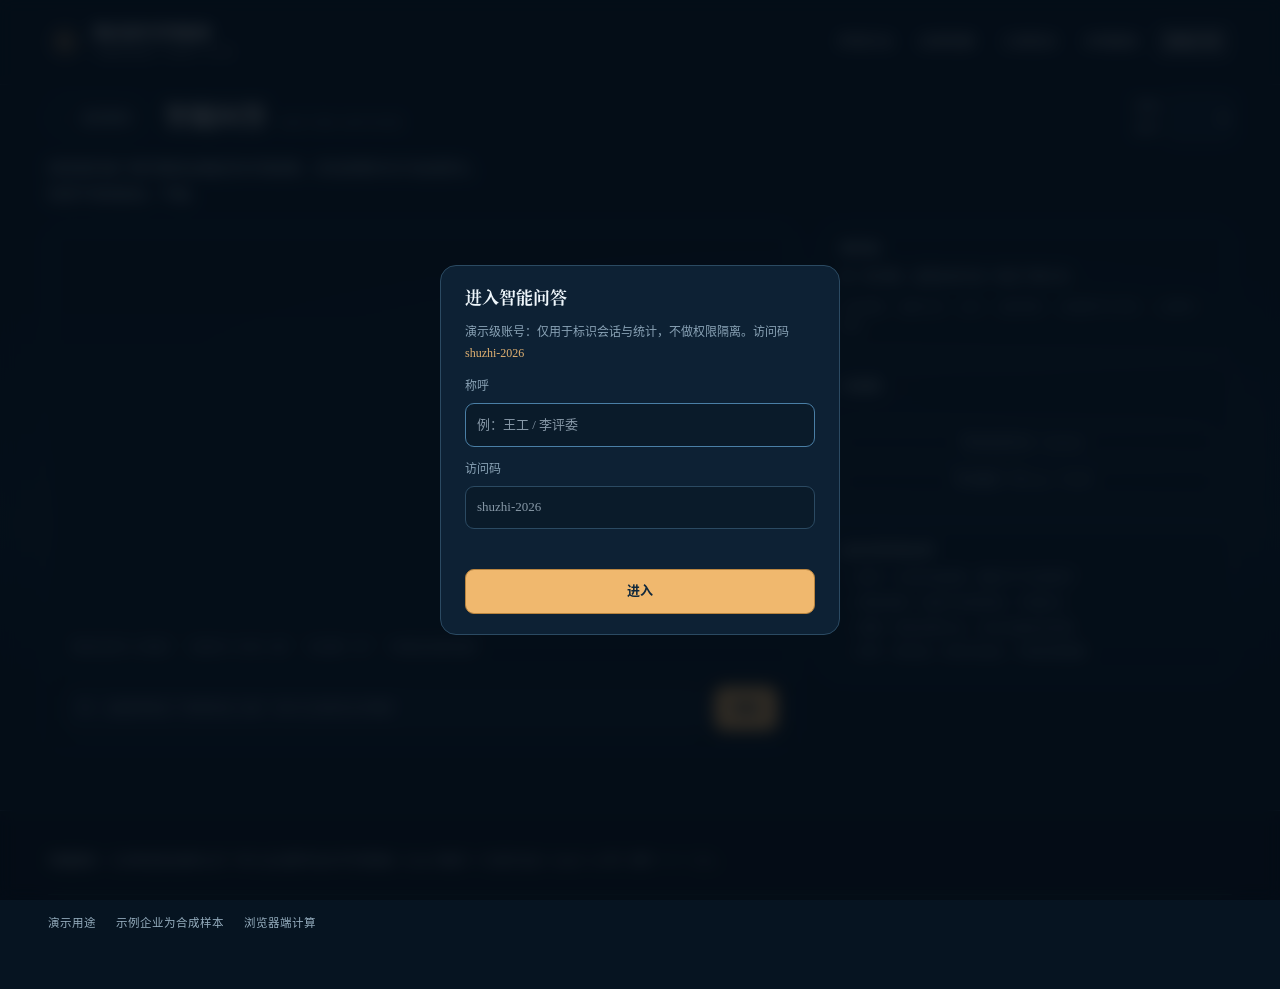
==== commit 98d1976a: "site: 问答页支持 OTel trace 导出" ====
--- a/ask.html
+++ b/ask.html
@@ -91,6 +91,7 @@
         <dl id="metrics" class="metrics"></dl>
         <ul id="event-list" class="events"></ul>
         <button id="export-log" type="button" class="panel__btn">导出会话日志（JSONL）</button>
+        <button id="export-trace" type="button" class="panel__btn">导出最近一轮 trace（OTel）</button>
       </section>
 
       <section class="panel panel--note">
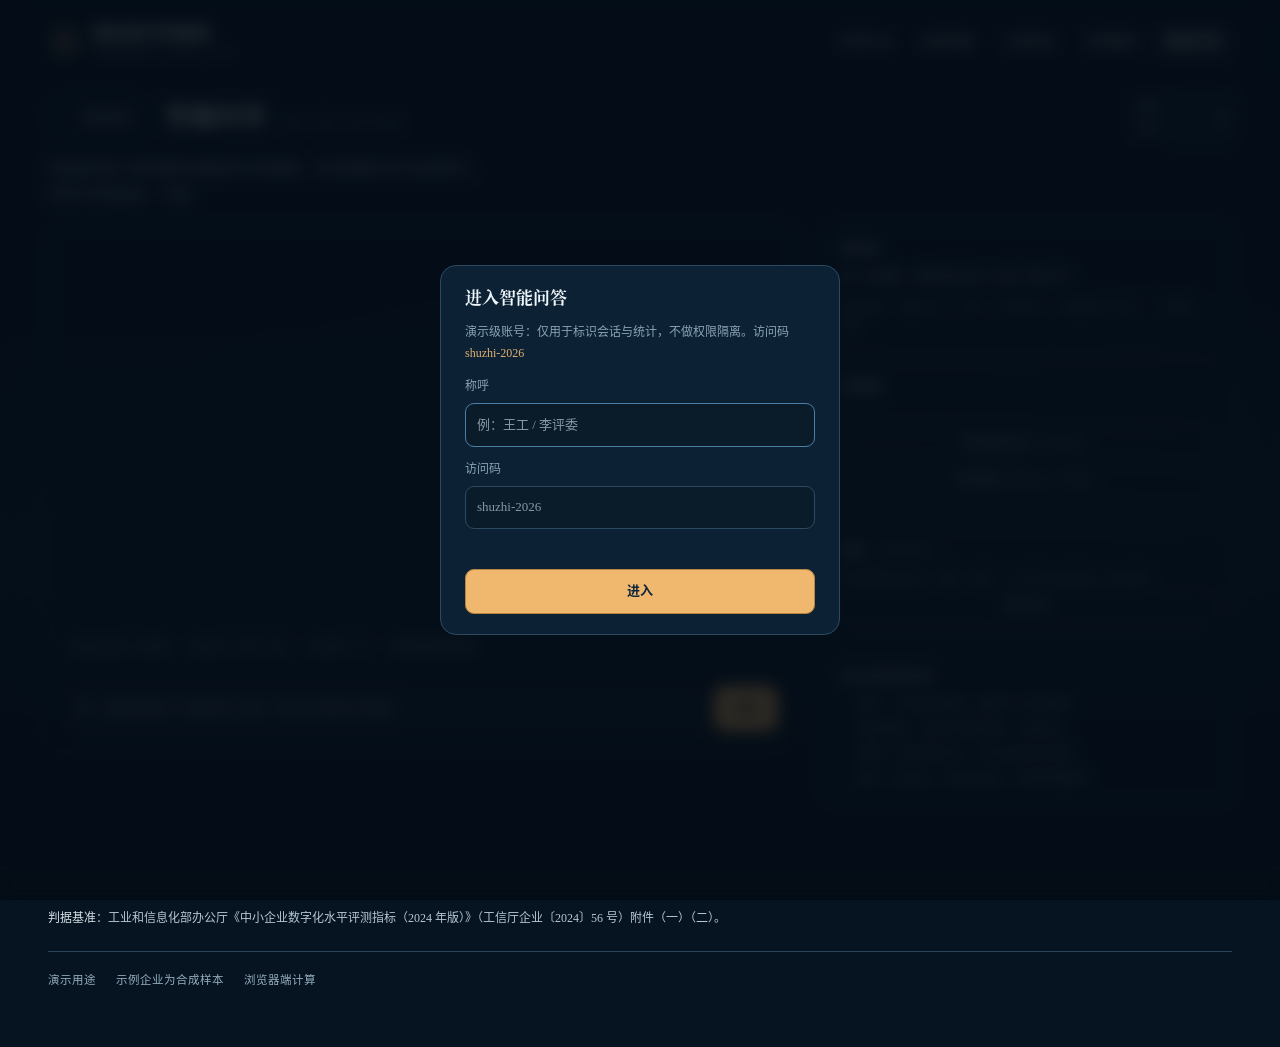
==== commit 5931adb5: "site: 问答页加跨会话记忆与句级核验徽章" ====
--- a/ask.html
+++ b/ask.html
@@ -94,6 +94,12 @@
         <button id="export-trace" type="button" class="panel__btn">导出最近一轮 trace（OTel）</button>
       </section>
 
+      <section class="panel">
+        <h2 class="panel__title">记忆 <span class="panel__hint">本机浏览器</span></h2>
+        <p id="memory-text" class="panel__foot">还没有跨会话记忆。聊过一轮后，下次打开会先复述上次问到哪。</p>
+        <button id="memory-clear" type="button" class="panel__btn">清空记忆</button>
+      </section>
+
       <section class="panel panel--note">
         <h2 class="panel__title">这套问答的边界</h2>
         <ul class="limits">
@@ -135,6 +141,8 @@
 </footer>
 
 <script src="assets/provenance.js?v=20261107"></script>
+<script src="assets/agent/memory.js?v=20261107"></script>
+<script src="assets/agent/claims.js?v=20261107"></script>
 <script src="assets/agent/kb.js?v=20261107"></script>
 <script src="assets/agent/tools.js?v=20261107"></script>
 <script src="assets/agent/graph.js?v=20261107"></script>
--- a/assets/agent/agent.css
+++ b/assets/agent/agent.css
@@ -124,6 +124,25 @@
 }
 
 .cites { margin-top: 10px; }
+
+/* 句子级核验徽章 */
+.claims { margin-top: 8px; }
+
+.claims__btn {
+  appearance: none;
+  border: 1px solid #2b4a62;
+  background: #0e2436;
+  color: #9fb6c6;
+  font: inherit;
+  font-size: 11.5px;
+  padding: 4px 10px;
+  border-radius: 999px;
+  cursor: pointer;
+}
+
+.claims__btn[data-ok="true"] { border-color: #3a5f2a; background: #16260f; color: #a9cf8f; }
+.claims__btn[data-ok="false"] { border-color: #6a4a22; background: #241a0d; color: #e0b071; }
+.claims__btn:hover { filter: brightness(1.15); }
 
 .cites__btn {
   appearance: none;
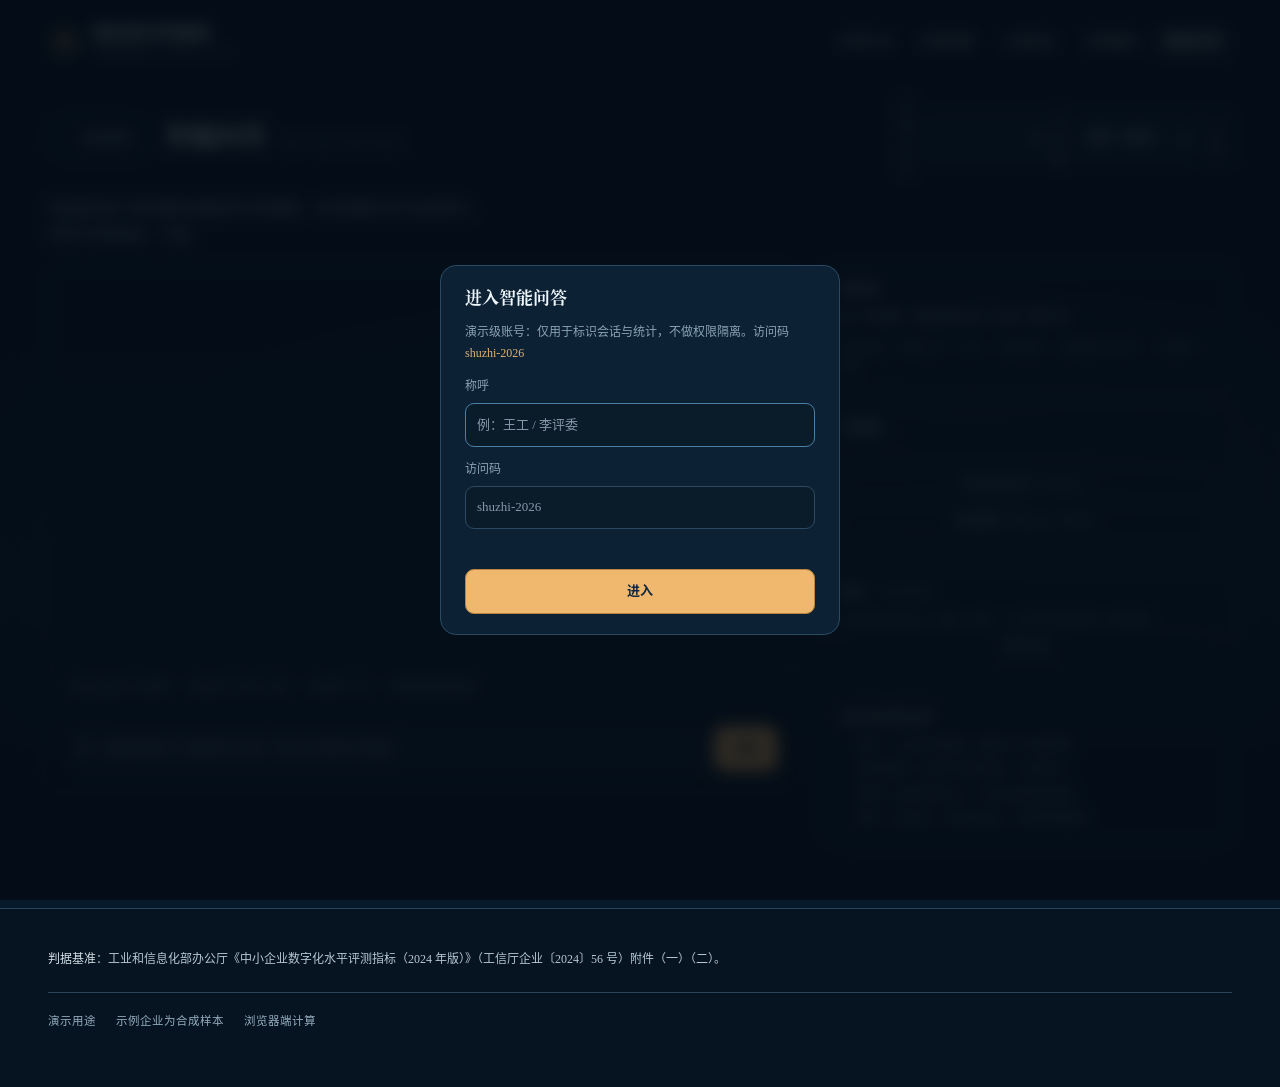
==== commit 7fbd1921: "site: 计划器可切换（规则/模型 BYOK）+ 流式渲染" ====
--- a/ask.html
+++ b/ask.html
@@ -51,6 +51,12 @@
       <div class="ask-fixture">
         <span>示例企业</span>
         <select id="ask-fixture" aria-label="选择示例企业"></select>
+        <span>计划器</span>
+        <select id="ask-planner" aria-label="选择计划器">
+          <option value="rules">规则（离线）</option>
+          <option value="llm">模型（BYOK）</option>
+        </select>
+        <button id="llm-config" type="button" class="ask-mini">设置</button>
       </div>
     </div>
     <p class="subpage-lede">
@@ -114,6 +120,22 @@
   </div>
 </main>
 
+<dialog id="llm-dialog" class="llm-dialog">
+  <form method="dialog" id="llm-form">
+    <h2>模型计划器设置</h2>
+    <p class="llm-note">填自己的 OpenAI 兼容端点。密钥只存在本机 localStorage，不会发到本站服务器（本站没有服务器）。</p>
+    <label>Base URL<input id="llm-base" placeholder="https://api.openai.com/v1" autocomplete="off"></label>
+    <label>Model<input id="llm-model" placeholder="gpt-4o-mini / qwen-plus" autocomplete="off"></label>
+    <label>API Key<input id="llm-key" type="password" placeholder="sk-..." autocomplete="off"></label>
+    <p id="llm-status" class="llm-status"></p>
+    <div class="llm-actions">
+      <button type="button" id="llm-save" class="ask-send">保存</button>
+      <button type="button" id="llm-clear" class="ask-mini">清除</button>
+      <button value="close" class="ask-mini">关闭</button>
+    </div>
+  </form>
+</dialog>
+
 <div id="ask-gate" class="gate" hidden>
   <form id="gate-form" class="gate__card">
     <h2>进入智能问答</h2>
@@ -143,6 +165,7 @@
 <script src="assets/provenance.js?v=20261107"></script>
 <script src="assets/agent/memory.js?v=20261107"></script>
 <script src="assets/agent/claims.js?v=20261107"></script>
+<script src="assets/agent/planner.js?v=20261107"></script>
 <script src="assets/agent/kb.js?v=20261107"></script>
 <script src="assets/agent/tools.js?v=20261107"></script>
 <script src="assets/agent/graph.js?v=20261107"></script>
--- a/assets/agent/agent.css
+++ b/assets/agent/agent.css
@@ -175,6 +175,64 @@
 .chip:hover { color: #eef6fb; border-color: #4a6f8c; }
 
 .is-thinking .bubble { opacity: .7; }
+
+/* 逐块流式渲染 */
+@keyframes stream-in {
+  from { opacity: 0; transform: translateY(6px); }
+  to { opacity: 1; transform: none; }
+}
+
+.bubble .stream-in {
+  animation: stream-in 220ms ease-out both;
+}
+
+@media (prefers-reduced-motion: reduce) {
+  .bubble .stream-in { animation: none; }
+}
+
+/* 计划器与模型设置 */
+.ask-mini {
+  appearance: none;
+  border: 1px solid #2b4a62;
+  background: transparent;
+  color: #9fb6c6;
+  font: inherit;
+  font-size: 11.5px;
+  padding: 4px 9px;
+  border-radius: 6px;
+  cursor: pointer;
+}
+
+.ask-mini:hover { color: #eef6fb; border-color: #4a6f8c; }
+
+.llm-dialog {
+  border: 1px solid #2b4a62;
+  border-radius: 14px;
+  background: #0d2134;
+  color: #d9e6ef;
+  padding: 0;
+  width: min(440px, calc(100vw - 32px));
+}
+
+.llm-dialog::backdrop { background: rgba(4, 12, 20, .7); }
+.llm-dialog form { padding: 20px 22px 18px; display: grid; gap: 10px; }
+.llm-dialog h2 { margin: 0; font-size: 16px; color: #eef6fb; }
+.llm-note { margin: 0; font-size: 11.5px; line-height: 1.7; color: #8aa3b6; }
+.llm-dialog label { display: grid; gap: 5px; font-size: 12px; color: #8aa3b6; }
+
+.llm-dialog input {
+  border: 1px solid #2b4a62;
+  background: #0a1b2a;
+  color: #e6eef4;
+  font: inherit;
+  font-size: 12.5px;
+  padding: 8px 10px;
+  border-radius: 8px;
+}
+
+.llm-status { margin: 0; min-height: 16px; font-size: 11px; color: #e0b071; }
+.llm-actions { display: flex; gap: 8px; align-items: center; }
+.llm-actions .ask-send { padding: 7px 14px; }
 
 .ask-suggest {
   display: flex;
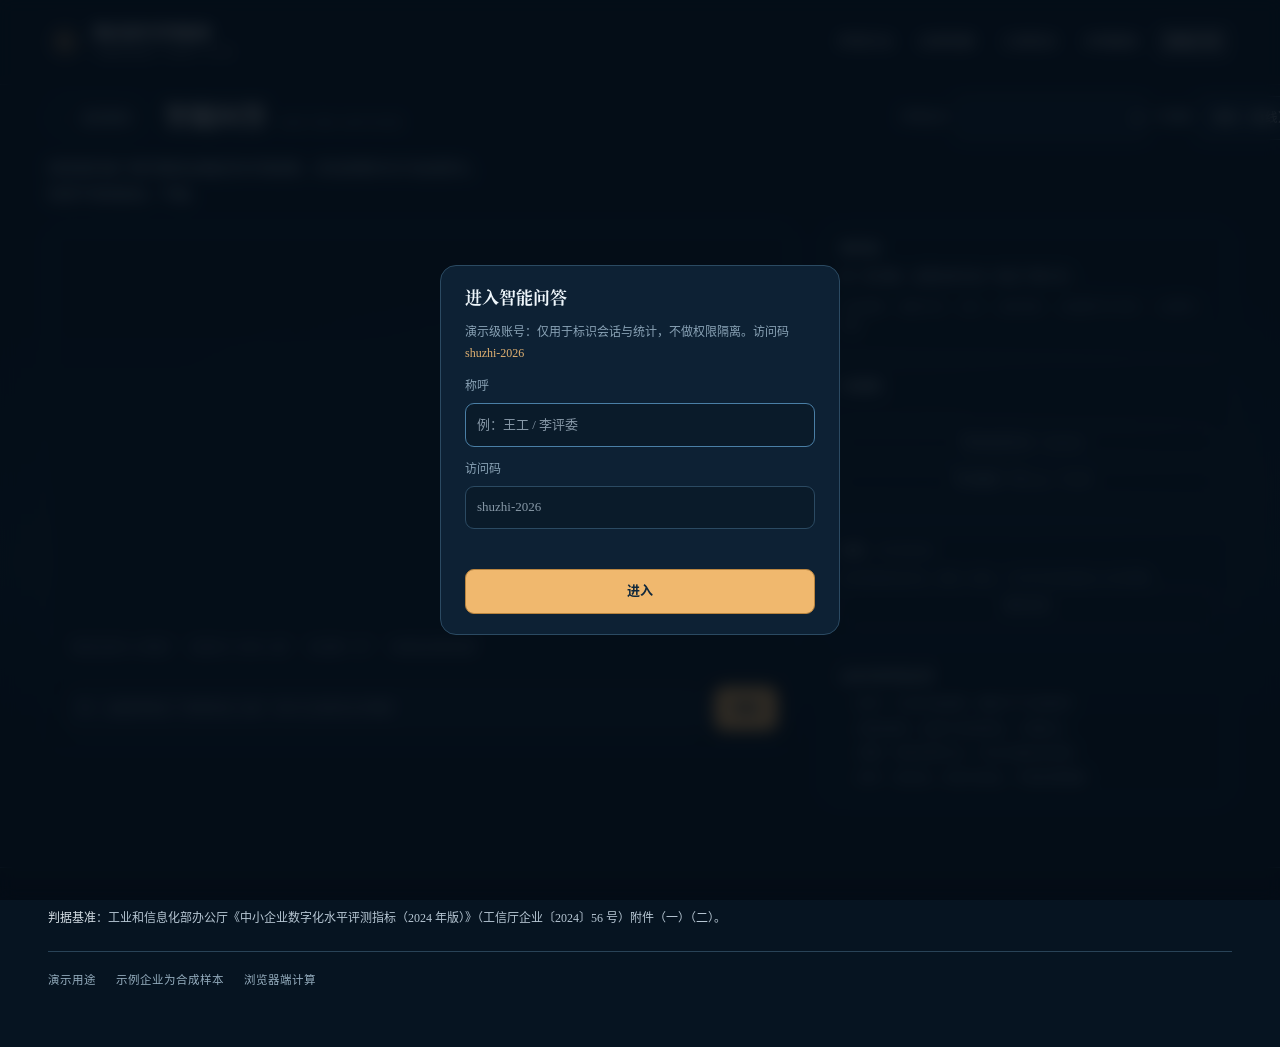
==== commit 8eeea019: "site: 计划器切换与流式渲染收尾（含顶栏收窄）" ====
--- a/ask.html
+++ b/ask.html
@@ -7,16 +7,16 @@
 <meta name="description" content="按官方判据回答等级、缺口、改造顺序、投入产出与政策依据；每条回答都带可回查的依据。">
 <meta name="theme-color" content="#071a2b">
 <link rel="icon" href="data:image/svg+xml,%3Csvg xmlns='http://www.w3.org/2000/svg' viewBox='0 0 32 32'%3E%3Crect width='32' height='32' rx='7' fill='%231a1916'/%3E%3Ctext x='16' y='23' font-size='17' text-anchor='middle' fill='%23fbfaf7' font-family='serif'%3E数%3C/text%3E%3C/svg%3E">
-<link rel="stylesheet" href="assets/styles.css?v=20261107">
-<link rel="stylesheet" href="assets/redesign.css?v=20261107">
-<link rel="stylesheet" href="assets/motion-hero.css?v=20261107">
-<link rel="stylesheet" href="assets/spectacle.css?v=20261107">
-<link rel="stylesheet" href="assets/typography.css?v=20261107">
-<link rel="stylesheet" href="assets/continuity.css?v=20261107">
-<link rel="stylesheet" href="assets/hero-editorial.css?v=20261107">
-<link rel="stylesheet" href="assets/subpage.css?v=20261107">
-<link rel="stylesheet" href="assets/ai-card.css?v=20261107">
-<link rel="stylesheet" href="assets/agent/agent.css?v=20261107">
+<link rel="stylesheet" href="assets/styles.css?v=20261109">
+<link rel="stylesheet" href="assets/redesign.css?v=20261109">
+<link rel="stylesheet" href="assets/motion-hero.css?v=20261109">
+<link rel="stylesheet" href="assets/spectacle.css?v=20261109">
+<link rel="stylesheet" href="assets/typography.css?v=20261109">
+<link rel="stylesheet" href="assets/continuity.css?v=20261109">
+<link rel="stylesheet" href="assets/hero-editorial.css?v=20261109">
+<link rel="stylesheet" href="assets/subpage.css?v=20261109">
+<link rel="stylesheet" href="assets/ai-card.css?v=20261109">
+<link rel="stylesheet" href="assets/agent/agent.css?v=20261109">
 </head>
 <body class="page-ask">
 <a class="skip-link" href="#main">跳到主要内容</a>
@@ -162,14 +162,14 @@
   </div>
 </footer>
 
-<script src="assets/provenance.js?v=20261107"></script>
-<script src="assets/agent/memory.js?v=20261107"></script>
-<script src="assets/agent/claims.js?v=20261107"></script>
-<script src="assets/agent/planner.js?v=20261107"></script>
-<script src="assets/agent/kb.js?v=20261107"></script>
-<script src="assets/agent/tools.js?v=20261107"></script>
-<script src="assets/agent/graph.js?v=20261107"></script>
-<script src="assets/agent/agent.js?v=20261107"></script>
-<script src="assets/agent/ui.js?v=20261107"></script>
+<script src="assets/provenance.js?v=20261109"></script>
+<script src="assets/agent/memory.js?v=20261109"></script>
+<script src="assets/agent/claims.js?v=20261109"></script>
+<script src="assets/agent/planner.js?v=20261109"></script>
+<script src="assets/agent/kb.js?v=20261109"></script>
+<script src="assets/agent/tools.js?v=20261109"></script>
+<script src="assets/agent/graph.js?v=20261109"></script>
+<script src="assets/agent/agent.js?v=20261109"></script>
+<script src="assets/agent/ui.js?v=20261109"></script>
 </body>
 </html>
--- a/assets/agent/agent.css
+++ b/assets/agent/agent.css
@@ -25,12 +25,22 @@
   gap: 8px;
   font-size: 12px;
   color: var(--ink-3, #8f8c84);
-}
+  flex-wrap: nowrap;
+}
+
+.ask-fixture > span { white-space: nowrap; }
+.ask-fixture .ask-mini { white-space: nowrap; }
 
 .ask-fixture select {
-  max-width: 260px;
+  flex: none;
+  max-width: 190px;
+  min-width: 0;
   font-size: 12.5px;
   padding: 6px 10px;
+}
+
+@media (max-width: 1180px) {
+  .ask-fixture { flex: 1 1 100%; margin-left: 0; flex-wrap: wrap; }
 }
 
 .ask-grid {
